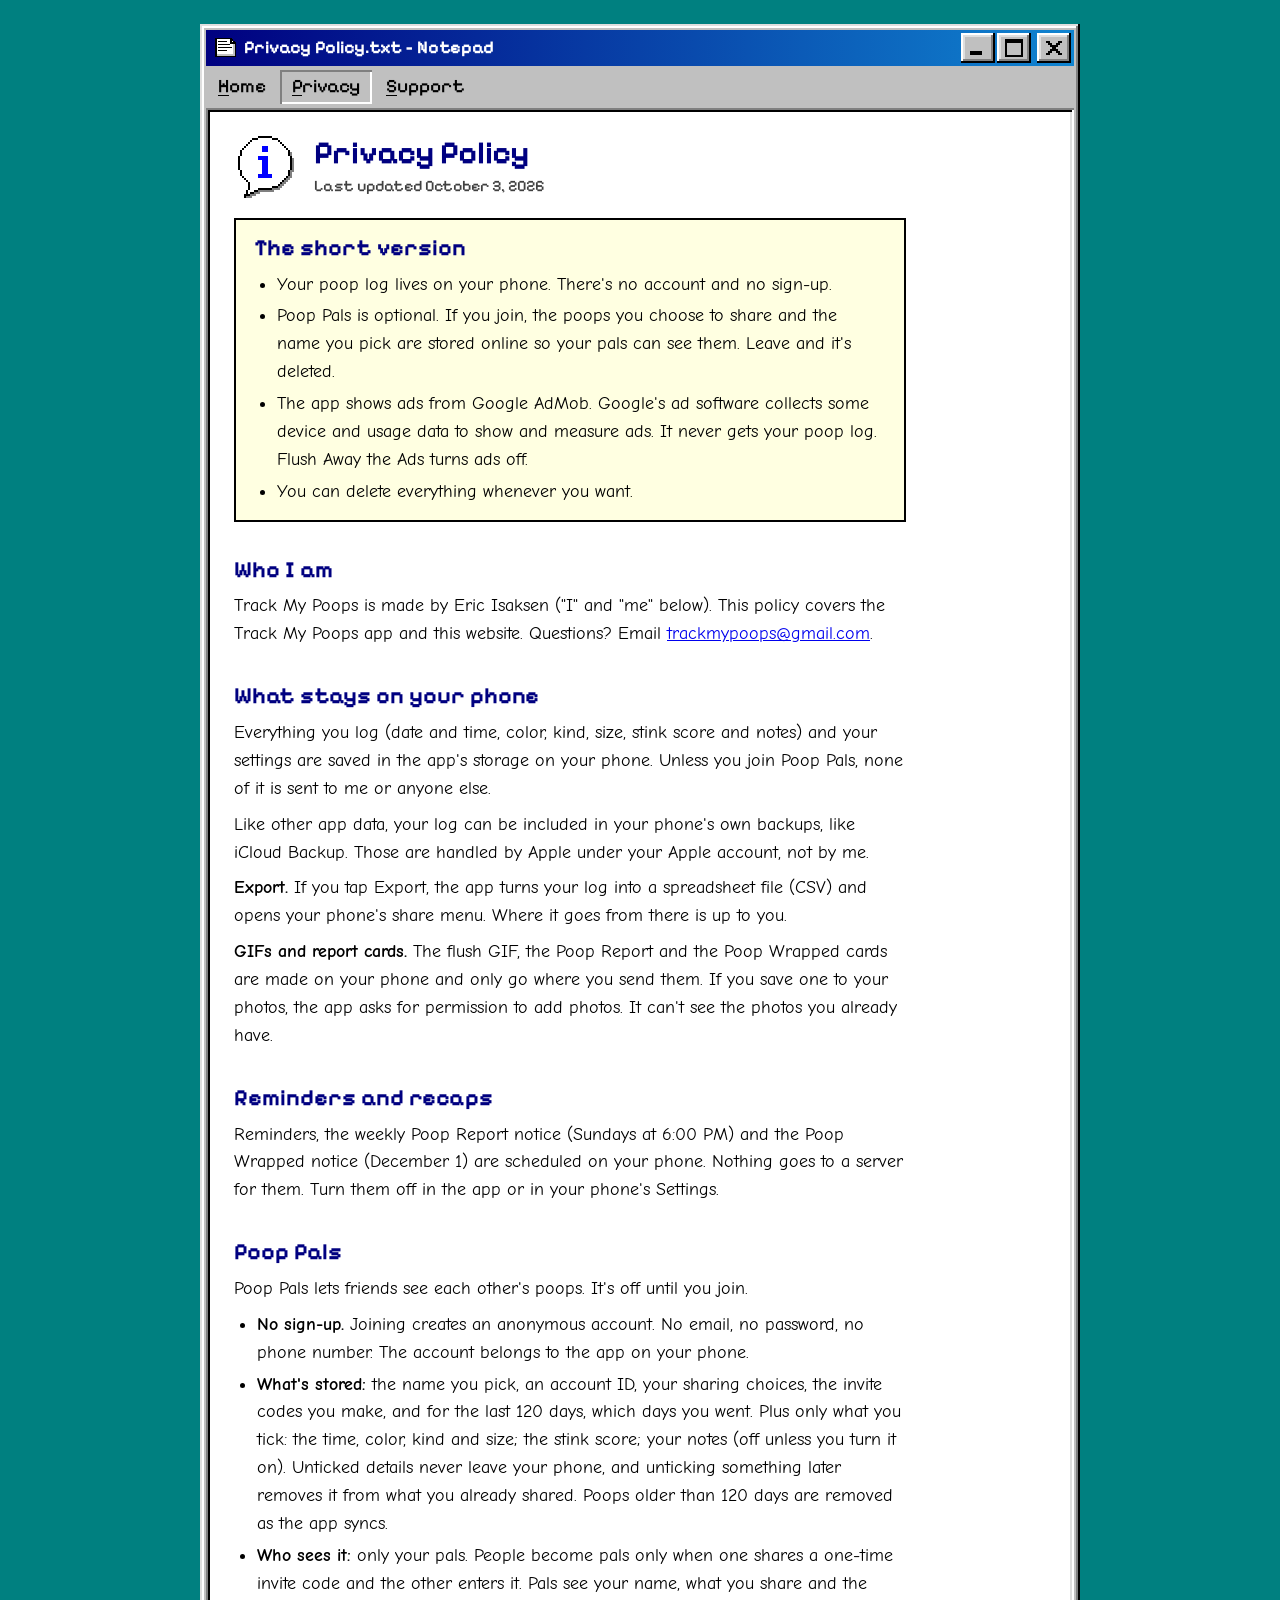
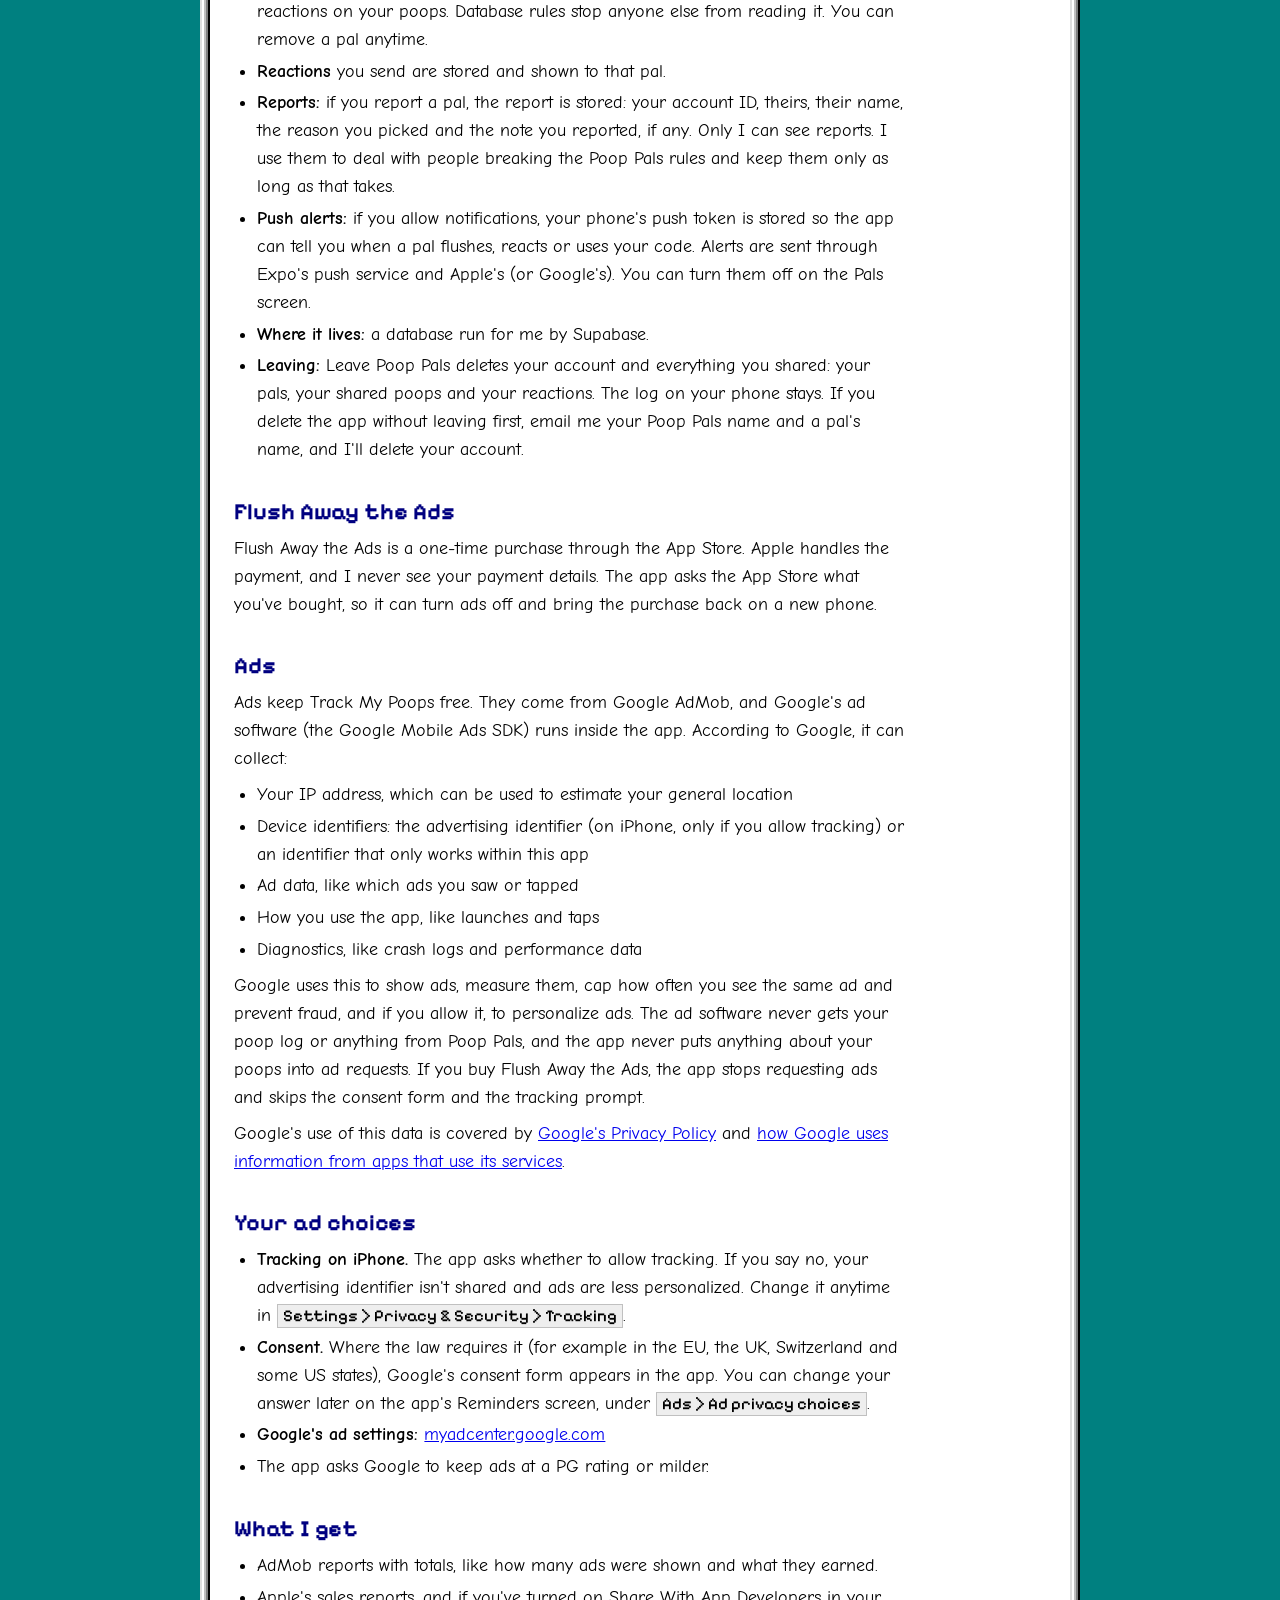
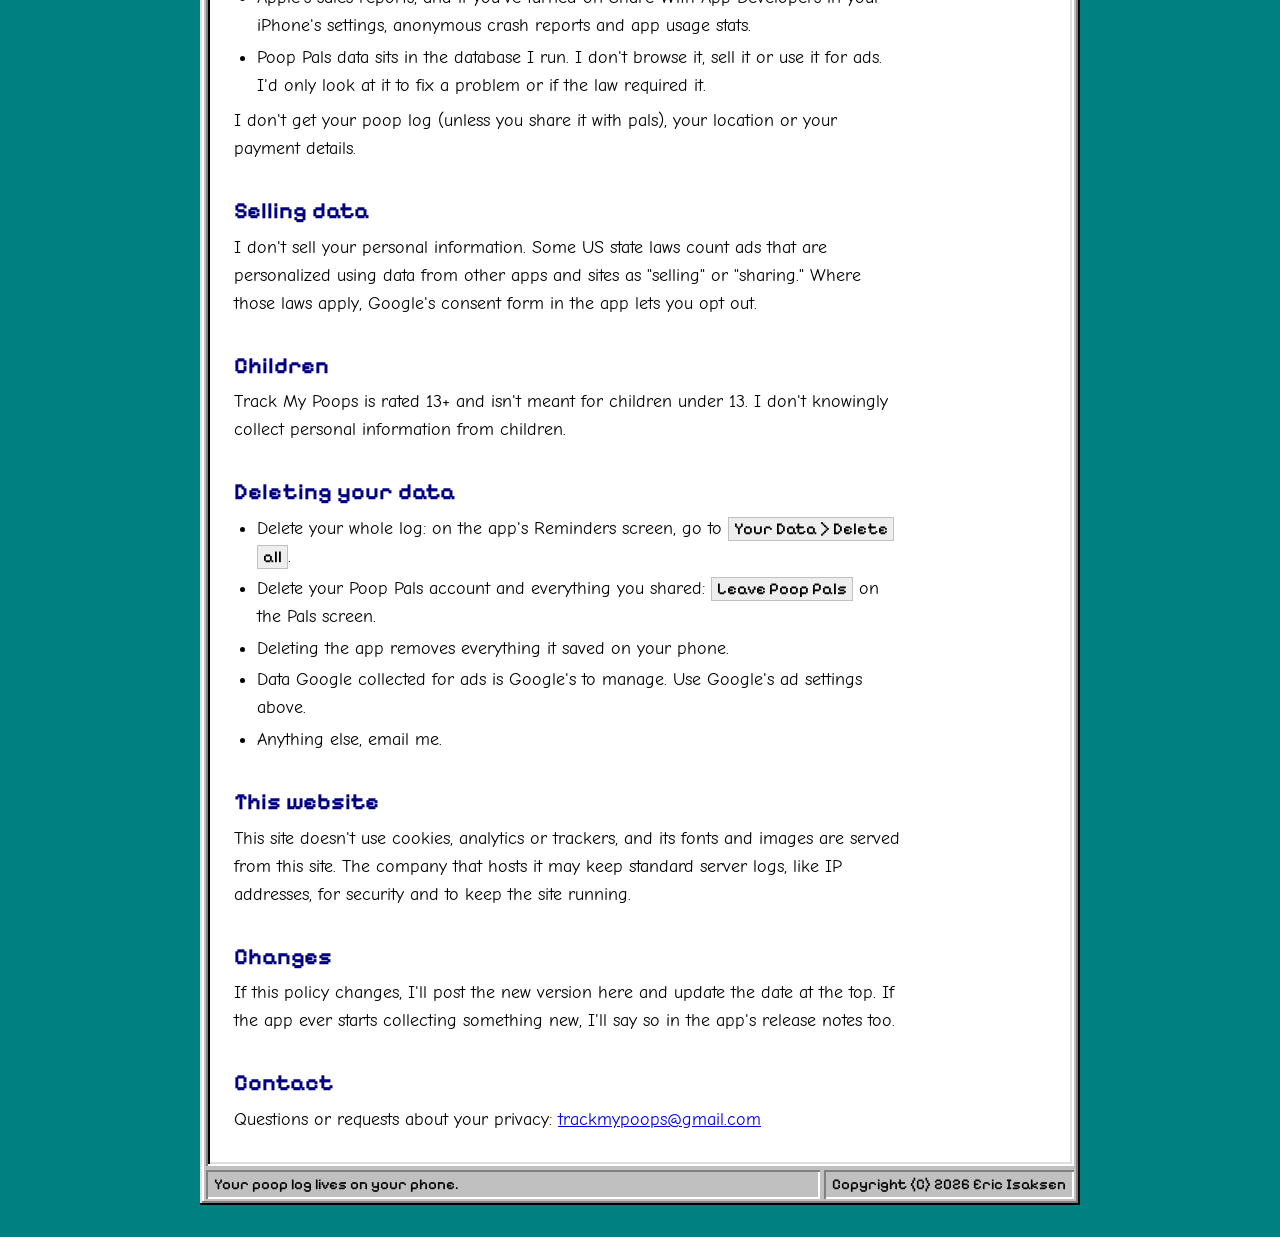
==== privacy/index.html @ 6ca01526 "Track My Poops website: home, privacy policy and support pages Co-Authored-By: Claude Opus 5.5 <nore" ====
<!doctype html>
<html lang="en">
  <head>
    <meta charset="utf-8" />
    <meta name="viewport" content="width=device-width, initial-scale=1" />
    <title>Privacy Policy | Track My Poops</title>
    <meta name="description" content="What Track My Poops collects and what it doesn't: your log on your phone, Poop Pals, the Flush Away the Ads purchase and the Google AdMob ads." />
    <meta name="theme-color" content="#008080" />
    <link rel="icon" href="../favicon.ico" sizes="any" />
    <link rel="icon" type="image/png" href="../assets/img/favicon.png" />
    <link rel="apple-touch-icon" href="../assets/img/apple-touch-icon.png" />
    <link rel="preload" href="../assets/fonts/PixelifySans-Bold.woff2" as="font" type="font/woff2" crossorigin />
    <link rel="stylesheet" href="../assets/site.css" />
  </head>
  <body>
    <a class="skip" href="#main">Skip to content</a>
    <div class="desktop">
      <div class="window">
        <div class="title-bar">
          <img class="app-icon px" src="../assets/img/icon-notes.png" alt="" />
          <p class="title">Privacy Policy.txt - Notepad</p>
          <div class="controls" aria-hidden="true">
            <span class="tb-btn min"><img class="px" src="../assets/img/glyph-min.png" alt="" /></span>
            <span class="tb-btn max"><img class="px max" src="../assets/img/glyph-max.png" alt="" /></span>
            <span class="tb-btn close"><img class="px" src="../assets/img/glyph-close.png" alt="" /></span>
          </div>
        </div>
        <nav class="menu-bar" aria-label="Site">
          <a href="../"><u>H</u>ome</a>
          <a href="./" aria-current="page"><u>P</u>rivacy</a>
          <a href="../support/"><u>S</u>upport</a>
        </nav>

        <main id="main" class="canvas">
          <div class="canvas-inner doc">
            <div class="doc-head">
              <img class="px" src="../assets/img/dialog-info.png" alt="" />
              <div>
                <h1>Privacy Policy</h1>
                <p class="updated">Last updated October 3, 2026</p>
              </div>
            </div>

            <div class="tip">
              <h2>The short version</h2>
              <ul>
                <li>Your poop log lives on your phone. There's no account and no sign-up.</li>
                <li>Poop Pals is optional. If you join, the poops you choose to share and the name you pick are stored online so your pals can see them. Leave and it's deleted.</li>
                <li>The app shows ads from Google AdMob. Google's ad software collects some device and usage data to show and measure ads. It never gets your poop log. Flush Away the Ads turns ads off.</li>
                <li>You can delete everything whenever you want.</li>
              </ul>
            </div>

            <h2 id="who">Who I am</h2>
            <p>
              Track My Poops is made by Eric Isaksen ("I" and "me" below). This policy covers the Track My Poops app and this website. Questions? Email
              <a href="mailto:trackmypoops@gmail.com">trackmypoops@gmail.com</a>.
            </p>

            <h2 id="on-your-phone">What stays on your phone</h2>
            <p>
              Everything you log (date and time, color, kind, size, stink score and notes) and your settings are saved in the app's storage on your phone. Unless you join
              Poop Pals, none of it is sent to me or anyone else.
            </p>
            <p>
              Like other app data, your log can be included in your phone's own backups, like iCloud Backup. Those are handled by Apple under your Apple account, not by me.
            </p>
            <p>
              <strong>Export.</strong> If you tap Export, the app turns your log into a spreadsheet file (CSV) and opens your phone's share menu. Where it goes from there is
              up to you.
            </p>
            <p>
              <strong>GIFs and report cards.</strong> The flush GIF, the Poop Report and the Poop Wrapped cards are made on your phone and only go where you send them. If you
              save one to your photos, the app asks for permission to add photos. It can't see the photos you already have.
            </p>

            <h2 id="notifications">Reminders and recaps</h2>
            <p>
              Reminders, the weekly Poop Report notice (Sundays at 6:00 PM) and the Poop Wrapped notice (December 1) are scheduled on your phone. Nothing goes to a server
              for them. Turn them off in the app or in your phone's Settings.
            </p>

            <h2 id="pals">Poop Pals</h2>
            <p>Poop Pals lets friends see each other's poops. It's off until you join.</p>
            <ul>
              <li>
                <strong>No sign-up.</strong> Joining creates an anonymous account. No email, no password, no phone number. The account belongs to the app on your phone.
              </li>
              <li>
                <strong>What's stored:</strong> the name you pick, an account ID, your sharing choices, the invite codes you make, and for the last 120 days, which days you
                went. Plus only what you tick: the time, color, kind and size; the stink score; your notes (off unless you turn it on). Unticked details never leave your
                phone, and unticking something later removes it from what you already shared. Poops older than 120 days are removed as the app syncs.
              </li>
              <li>
                <strong>Who sees it:</strong> only your pals. People become pals only when one shares a one-time invite code and the other enters it. Pals see your name, what
                you share and the reactions on your poops. Database rules stop anyone else from reading it. You can remove a pal anytime.
              </li>
              <li><strong>Reactions</strong> you send are stored and shown to that pal.</li>
              <li>
                <strong>Reports:</strong> if you report a pal, the report is stored: your account ID, theirs, their name, the reason you picked and the note you reported, if
                any. Only I can see reports. I use them to deal with people breaking the Poop Pals rules and keep them only as long as that takes.
              </li>
              <li>
                <strong>Push alerts:</strong> if you allow notifications, your phone's push token is stored so the app can tell you when a pal flushes, reacts or uses your code.
                Alerts are sent through Expo's push service and Apple's (or Google's). You can turn them off on the Pals screen.
              </li>
              <li><strong>Where it lives:</strong> a database run for me by Supabase.</li>
              <li>
                <strong>Leaving:</strong> Leave Poop Pals deletes your account and everything you shared: your pals, your shared poops and your reactions. The log on your phone
                stays. If you delete the app without leaving first, email me your Poop Pals name and a pal's name, and I'll delete your account.
              </li>
            </ul>

            <h2 id="purchase">Flush Away the Ads</h2>
            <p>
              Flush Away the Ads is a one-time purchase through the App Store. Apple handles the payment, and I never see your payment details. The app asks the App Store
              what you've bought, so it can turn ads off and bring the purchase back on a new phone.
            </p>

            <h2 id="ads">Ads</h2>
            <p>
              Ads keep Track My Poops free. They come from Google AdMob, and Google's ad software (the Google Mobile Ads SDK) runs inside the app. According to Google, it can
              collect:
            </p>
            <ul>
              <li>Your IP address, which can be used to estimate your general location</li>
              <li>Device identifiers: the advertising identifier (on iPhone, only if you allow tracking) or an identifier that only works within this app</li>
              <li>Ad data, like which ads you saw or tapped</li>
              <li>How you use the app, like launches and taps</li>
              <li>Diagnostics, like crash logs and performance data</li>
            </ul>
            <p>
              Google uses this to show ads, measure them, cap how often you see the same ad and prevent fraud, and if you allow it, to personalize ads. The ad software never
              gets your poop log or anything from Poop Pals, and the app never puts anything about your poops into ad requests. If you buy Flush Away the Ads, the app stops
              requesting ads and skips the consent form and the tracking prompt.
            </p>
            <p>
              Google's use of this data is covered by
              <a href="https://policies.google.com/privacy" rel="noopener">Google's Privacy Policy</a> and
              <a href="https://policies.google.com/technologies/partner-sites" rel="noopener">how Google uses information from apps that use its services</a>.
            </p>

            <h2 id="choices">Your ad choices</h2>
            <ul>
              <li>
                <strong>Tracking on iPhone.</strong> The app asks whether to allow tracking. If you say no, your advertising identifier isn't shared and ads are less
                personalized. Change it anytime in <span class="path">Settings &gt; Privacy &amp; Security &gt; Tracking</span>.
              </li>
              <li>
                <strong>Consent.</strong> Where the law requires it (for example in the EU, the UK, Switzerland and some US states), Google's consent form appears in the app.
                You can change your answer later on the app's Reminders screen, under <span class="path">Ads &gt; Ad privacy choices</span>.
              </li>
              <li><strong>Google's ad settings:</strong> <a href="https://myadcenter.google.com" rel="noopener">myadcenter.google.com</a></li>
              <li>The app asks Google to keep ads at a PG rating or milder.</li>
            </ul>

            <h2 id="what-i-get">What I get</h2>
            <ul>
              <li>AdMob reports with totals, like how many ads were shown and what they earned.</li>
              <li>
                Apple's sales reports, and if you've turned on Share With App Developers in your iPhone's settings, anonymous crash reports and app usage stats.
              </li>
              <li>
                Poop Pals data sits in the database I run. I don't browse it, sell it or use it for ads. I'd only look at it to fix a problem or if the law required it.
              </li>
            </ul>
            <p>I don't get your poop log (unless you share it with pals), your location or your payment details.</p>

            <h2 id="selling">Selling data</h2>
            <p>
              I don't sell your personal information. Some US state laws count ads that are personalized using data from other apps and sites as "selling" or "sharing." Where
              those laws apply, Google's consent form in the app lets you opt out.
            </p>

            <h2 id="children">Children</h2>
            <p>Track My Poops is rated 13+ and isn't meant for children under 13. I don't knowingly collect personal information from children.</p>

            <h2 id="delete">Deleting your data</h2>
            <ul>
              <li>Delete your whole log: on the app's Reminders screen, go to <span class="path">Your Data &gt; Delete all</span>.</li>
              <li>Delete your Poop Pals account and everything you shared: <span class="path">Leave Poop Pals</span> on the Pals screen.</li>
              <li>Deleting the app removes everything it saved on your phone.</li>
              <li>Data Google collected for ads is Google's to manage. Use Google's ad settings above.</li>
              <li>Anything else, email me.</li>
            </ul>

            <h2 id="website">This website</h2>
            <p>
              This site doesn't use cookies, analytics or trackers, and its fonts and images are served from this site. The company that hosts it may keep standard server logs,
              like IP addresses, for security and to keep the site running.
            </p>

            <h2 id="changes">Changes</h2>
            <p>
              If this policy changes, I'll post the new version here and update the date at the top. If the app ever starts collecting something new, I'll say so in the app's
              release notes too.
            </p>

            <h2 id="contact">Contact</h2>
            <p>Questions or requests about your privacy: <a href="mailto:trackmypoops@gmail.com">trackmypoops@gmail.com</a></p>
          </div>
        </main>

        <footer class="status-bar">
          <p>Your poop log lives on your phone.</p>
          <p>Copyright (C) 2026 Eric Isaksen</p>
        </footer>
      </div>
    </div>
    <script src="../assets/site.js" defer></script>
  </body>
</html>
---- assets/site.css ----
/* Track My Poops website. Windows 98 + MS Paint, same as the app. */

@font-face {
  font-family: "Pixelify Sans";
  src: url("fonts/PixelifySans-Medium.woff2") format("woff2");
  font-weight: 400 600;
  font-display: swap;
}
@font-face {
  font-family: "Pixelify Sans";
  src: url("fonts/PixelifySans-Bold.woff2") format("woff2");
  font-weight: 700;
  font-display: swap;
}
@font-face {
  font-family: "Comic Neue";
  src: url("fonts/ComicNeue-Regular.woff2") format("woff2");
  font-weight: 400;
  font-display: swap;
}
@font-face {
  font-family: "Comic Neue";
  src: url("fonts/ComicNeue-Bold.woff2") format("woff2");
  font-weight: 700;
  font-display: swap;
}

:root {
  --face: #c0c0c0;
  --light: #dfdfdf;
  --hi: #ffffff;
  --shadow: #808080;
  --dark: #000000;
  --navy: #000080;
  --title-end: #1084d0;
  --desktop: #008080;
  --link: #0000ee;
  --tip: #ffffe1;
  --pixel: "Pixelify Sans", "Trebuchet MS", system-ui, sans-serif;
  --comic: "Comic Neue", "Comic Sans MS", "Chalkboard SE", cursive, sans-serif;

  /* Win98 bevels, 2px per pixel like the app */
  --raised: inset -2px -2px 0 var(--dark), inset 2px 2px 0 var(--light), inset -4px -4px 0 var(--shadow), inset 4px 4px 0 var(--hi);
  --button: inset -2px -2px 0 var(--dark), inset 2px 2px 0 var(--hi), inset -4px -4px 0 var(--shadow), inset 4px 4px 0 var(--light);
  --pressed: inset 2px 2px 0 var(--dark), inset -2px -2px 0 var(--hi), inset 4px 4px 0 var(--shadow), inset -4px -4px 0 var(--light);
  --sunken: inset 2px 2px 0 var(--shadow), inset -2px -2px 0 var(--hi), inset 4px 4px 0 var(--dark), inset -4px -4px 0 var(--light);
  --field: inset 2px 2px 0 var(--shadow), inset -2px -2px 0 var(--hi);
}

*,
*::before,
*::after {
  box-sizing: border-box;
}

html {
  -webkit-text-size-adjust: 100%;
  text-size-adjust: 100%;
  background: var(--desktop);
}

body {
  margin: 0;
  background: var(--desktop);
  color: #000;
  font: 18px/1.55 var(--comic);
}

img {
  max-width: 100%;
}

.px {
  image-rendering: pixelated;
}

a {
  color: var(--link);
}
a:visited {
  color: #551a8b;
}
a:focus-visible,
button:focus-visible,
summary:focus-visible {
  outline: 2px dotted #000;
  outline-offset: 2px;
}

.skip {
  position: absolute;
  left: -9999px;
}
.skip:focus {
  left: 16px;
  top: 8px;
  z-index: 10;
  background: var(--tip);
  padding: 6px 10px;
  border: 2px solid #000;
}

/* ---------- desktop + window ---------- */

.desktop {
  min-height: 100vh;
  min-height: 100dvh;
  padding: 24px 16px 32px;
  display: flex;
  flex-direction: column;
  align-items: center;
  gap: 20px;
}

.window {
  width: 100%;
  max-width: 880px;
  background: var(--face);
  padding: 6px;
  box-shadow: var(--raised);
}

.title-bar {
  display: flex;
  align-items: center;
  gap: 8px;
  min-height: 36px;
  padding: 3px 3px 3px 6px;
  background: linear-gradient(90deg, var(--navy), var(--title-end));
  color: #fff;
  font: 700 18px/1.2 var(--pixel);
}
.title-bar .app-icon {
  width: 24px;
  height: 24px;
  flex: none;
}
.title-bar .title {
  flex: 1;
  min-width: 0;
  white-space: nowrap;
  overflow: hidden;
  text-overflow: ellipsis;
  margin: 0;
  font: inherit;
}
.title-bar .controls {
  display: flex;
  gap: 2px;
  flex: none;
}
.tb-btn {
  width: 34px;
  height: 30px;
  display: grid;
  place-items: center;
  background: var(--face);
  box-shadow: var(--button);
}
.tb-btn + .tb-btn.close {
  margin-left: 4px;
}
.tb-btn img {
  width: 16px;
  height: 14px;
}
.tb-btn img.max {
  width: 18px;
  height: 18px;
}
a.tb-btn:active {
  box-shadow: var(--pressed);
}

/* menu bar doubles as the site nav */
.menu-bar {
  display: flex;
  flex-wrap: wrap;
  gap: 2px;
  padding: 4px 0;
  font: 500 19px/1.2 var(--pixel);
}
.menu-bar a {
  color: #000;
  text-decoration: none;
  padding: 5px 12px 6px;
}
.menu-bar a u {
  text-underline-offset: 3px;
}
.menu-bar a:hover,
.menu-bar a:focus-visible {
  background: var(--navy);
  color: #fff;
  outline: none;
}
.menu-bar a[aria-current="page"] {
  box-shadow: var(--field);
}
.menu-bar a[aria-current="page"]:hover {
  box-shadow: none;
}

.canvas {
  background: #fff;
  padding: 4px;
  box-shadow: var(--sunken);
}
.canvas-inner {
  padding: 22px 24px 28px;
}

.status-bar {
  display: flex;
  gap: 4px;
  margin-top: 4px;
  font: 500 15px/1.3 var(--pixel);
}
.status-bar > * {
  padding: 5px 8px;
  box-shadow: var(--field);
  margin: 0;
}
.status-bar > :first-child {
  flex: 1;
  min-width: 0;
}
.status-bar a {
  color: #000;
}

/* the MS Paint colour box */
.palette {
  display: flex;
  gap: 8px;
  align-items: center;
  margin-top: 6px;
}
.palette .current {
  position: relative;
  width: 46px;
  height: 46px;
  flex: none;
  background: var(--face);
  box-shadow: var(--sunken);
}
.palette .current span {
  position: absolute;
  width: 20px;
  height: 20px;
  border: 2px solid var(--face);
  box-shadow: 0 0 0 2px var(--shadow);
}
.palette .current .fg {
  left: 7px;
  top: 7px;
  background: #804000;
  z-index: 1;
}
.palette .current .bg {
  right: 7px;
  bottom: 7px;
  background: #fff;
}
.palette .swatches {
  display: grid;
  grid-template-columns: repeat(14, 1fr);
  gap: 3px;
  flex: 1;
  max-width: 560px;
}
.palette .swatches span {
  aspect-ratio: 1;
  min-width: 0;
  box-shadow: var(--field);
  border: 2px solid transparent;
  background-clip: padding-box;
}

/* ---------- buttons, boxes ---------- */

.btn {
  display: inline-flex;
  align-items: center;
  gap: 10px;
  padding: 11px 18px 12px;
  background: var(--face);
  color: #000 !important;
  font: 700 18px/1.2 var(--pixel);
  text-decoration: none;
  border: 0;
  box-shadow: var(--button);
  cursor: pointer;
}
.btn:active {
  box-shadow: var(--pressed);
}
.btn img {
  width: 32px;
  height: 32px;
}
.btn[aria-disabled="true"] {
  cursor: default;
}

.tip {
  background: var(--tip);
  border: 2px solid #000;
  padding: 14px 18px;
}

.groupbox {
  position: relative;
  border: 2px solid var(--shadow);
  box-shadow: 2px 2px 0 var(--hi), inset 2px 2px 0 var(--hi);
  padding: 22px 18px 16px;
  margin: 28px 0 0;
}
.groupbox > .legend {
  position: absolute;
  top: -14px;
  left: 12px;
  background: #fff;
  padding: 0 6px;
  font: 700 18px/1.4 var(--pixel);
  margin: 0;
}

/* ---------- home page ---------- */

.hero {
  display: grid;
  grid-template-columns: 1fr auto;
  align-items: center;
  gap: 12px 20px;
}
.hero .logo {
  width: 294px;
  height: auto;
  display: block;
}
.hero h1 {
  margin: 0;
}
.hero .tagline {
  font: 700 22px/1.3 var(--pixel);
  color: var(--navy);
  margin: 14px 0 0;
}
.hero .art {
  position: relative;
  width: 214px;
  height: 230px;
}
.hero .art .sun {
  position: absolute;
  right: -10px;
  top: -14px;
  width: 114px;
}
.mascot {
  position: absolute;
  left: 0;
  bottom: 0;
  width: 214px;
  height: 194px;
}
.mascot img {
  position: absolute;
  inset: 0;
  width: 100%;
  height: 100%;
}
.mascot .wave {
  animation: wave 1.1s steps(1, end) infinite;
}
@keyframes wave {
  0% {
    opacity: 0;
  }
  50% {
    opacity: 1;
  }
  100% {
    opacity: 1;
  }
}

.pitch {
  font-size: 21px;
  margin: 22px 0 0;
  max-width: 36em;
}
.cta {
  display: flex;
  flex-wrap: wrap;
  align-items: center;
  gap: 12px 18px;
  margin: 24px 0 6px;
}
.cta .note {
  font: 500 16px/1.3 var(--pixel);
  color: #404040;
}

.cards {
  list-style: none;
  padding: 0;
  margin: 34px 0 0;
  display: grid;
  gap: 18px;
}
.card {
  display: grid;
  grid-template-columns: 48px 1fr;
  gap: 4px 16px;
  align-items: start;
  padding: 14px 18px 16px;
  border: 4px solid #000;
  box-shadow: 4px 4px 0 #000;
}
.card img {
  width: 48px;
  height: 48px;
  grid-row: span 2;
  margin-top: 2px;
}
.card h3 {
  margin: 0;
  font: 700 23px/1.25 var(--comic);
}
.card p {
  margin: 0;
}
.card.yellow {
  background: #ffff00;
}
.card.cyan {
  background: #00ffff;
}
.card.green {
  background: #00ff00;
}
.card.pink {
  background: #ff80c0;
}
.card.orange {
  background: #ff8040;
}
.card.purple {
  background: #8080ff;
}
.card.paper {
  background: #ffff80;
}

.shots-title {
  font: 700 24px/1.3 var(--pixel);
  margin: 40px 0 14px;
}
.shots {
  display: flex;
  gap: 16px;
  overflow-x: auto;
  scroll-snap-type: x mandatory;
  padding: 4px 4px 14px;
  margin: 0 -4px;
  list-style: none;
}
.shots li {
  flex: 0 0 auto;
  scroll-snap-align: start;
  margin: 0;
}
.shots figure {
  margin: 0;
}
.shots img {
  display: block;
  width: 214px;
  height: auto;
  border: 2px solid #000;
  box-shadow: 4px 4px 0 rgba(0, 0, 0, 0.35);
}
.shots figcaption {
  font: 500 16px/1.3 var(--pixel);
  margin-top: 8px;
  max-width: 214px;
}

.note-small {
  font-size: 15px;
  color: #404040;
  margin: 26px 0 0;
}

.grass {
  height: 36px;
  margin: 26px -24px -28px;
  background: url("img/grass.png") repeat-x left bottom / 80px 36px;
  image-rendering: pixelated;
}

/* ---------- text pages ---------- */

.doc {
  max-width: 40em;
}
.doc-head {
  display: flex;
  align-items: center;
  gap: 16px;
  margin-bottom: 8px;
}
.doc-head img {
  width: 64px;
  height: 64px;
  flex: none;
}
.doc h1 {
  font: 700 32px/1.15 var(--pixel);
  color: var(--navy);
  margin: 0;
}
.doc .updated {
  font: 500 16px/1.3 var(--pixel);
  color: #404040;
  margin: 4px 0 0;
}
.doc h2 {
  font: 700 23px/1.25 var(--pixel);
  color: var(--navy);
  margin: 34px 0 8px;
  scroll-margin-top: 16px;
}
.doc h3 {
  font: 700 20px/1.3 var(--comic);
  margin: 22px 0 4px;
}
.doc p,
.doc ul,
.doc ol {
  margin: 8px 0 0;
}
.doc ul,
.doc ol {
  padding-left: 1.3em;
}
.doc li + li {
  margin-top: 4px;
}
.doc .tip {
  margin-top: 20px;
}
.doc .tip h2 {
  margin-top: 0;
}
.path {
  font: 500 0.92em/1 var(--pixel);
  -webkit-box-decoration-break: clone;
  box-decoration-break: clone;
  background: #eeeeee;
  padding: 1px 5px;
  border: 1px solid #c0c0c0;
}

.topics {
  columns: 2 16em;
  column-gap: 28px;
  padding-left: 0 !important;
  list-style: none;
}
.topics li {
  break-inside: avoid;
  padding-left: 26px;
  background: url("img/icon-notes.png") no-repeat 0 5px / 18px 18px;
}

.faq h2 {
  display: flex;
  gap: 10px;
  align-items: flex-start;
}
.faq h2 img {
  width: 28px;
  height: 28px;
  flex: none;
  margin-top: 1px;
}

.contact {
  display: flex;
  flex-wrap: wrap;
  gap: 14px 20px;
  align-items: center;
}

/* ---------- small screens ---------- */

@media (max-width: 640px) {
  body {
    font-size: 17px;
  }
  .desktop {
    padding: 12px 8px 20px;
  }
  .canvas-inner {
    padding: 16px 14px 22px;
  }
  .grass {
    margin: 22px -14px -22px;
  }
  .title-bar {
    font-size: 16px;
  }
  .tb-btn {
    width: 30px;
    height: 27px;
  }
  .tb-btn.min,
  .tb-btn.max {
    display: none;
  }
  .menu-bar {
    font-size: 18px;
  }
  .menu-bar a {
    padding: 5px 9px 6px;
  }
  .hero {
    grid-template-columns: 1fr;
  }
  .hero .art {
    order: -1;
    justify-self: end;
    width: 160px;
    height: 160px;
    margin-bottom: -14px;
  }
  .hero .art .sun {
    width: 76px;
    right: -4px;
    top: -8px;
  }
  .mascot {
    width: 143px;
    height: 129px;
  }
  .hero .logo {
    width: 294px;
  }
  .pitch {
    font-size: 19px;
  }
  .doc h1 {
    font-size: 27px;
  }
  .doc-head img {
    width: 48px;
    height: 48px;
  }
  .palette .current {
    display: none;
  }
  .status-bar > :last-child:not(:first-child) {
    display: none;
  }
}

@media (min-width: 900px) {
  .hero .logo {
    width: 441px;
  }
  .cards {
    grid-template-columns: 1fr 1fr;
  }
  .cards .card.wide {
    grid-column: span 2;
  }
  .shots {
    display: grid;
    grid-template-columns: repeat(4, 1fr);
    overflow: visible;
  }
  .shots img {
    width: 100%;
  }
  .shots figcaption {
    max-width: none;
  }
}

@media (prefers-reduced-motion: reduce) {
  .mascot .wave {
    animation: none;
    opacity: 0;
  }
}

@media print {
  html,
  body {
    background: #fff;
  }
  .desktop {
    padding: 0;
  }
  .window {
    box-shadow: none;
    padding: 0;
  }
  .title-bar,
  .menu-bar,
  .status-bar,
  .palette {
    display: none;
  }
  .canvas {
    box-shadow: none;
  }
}
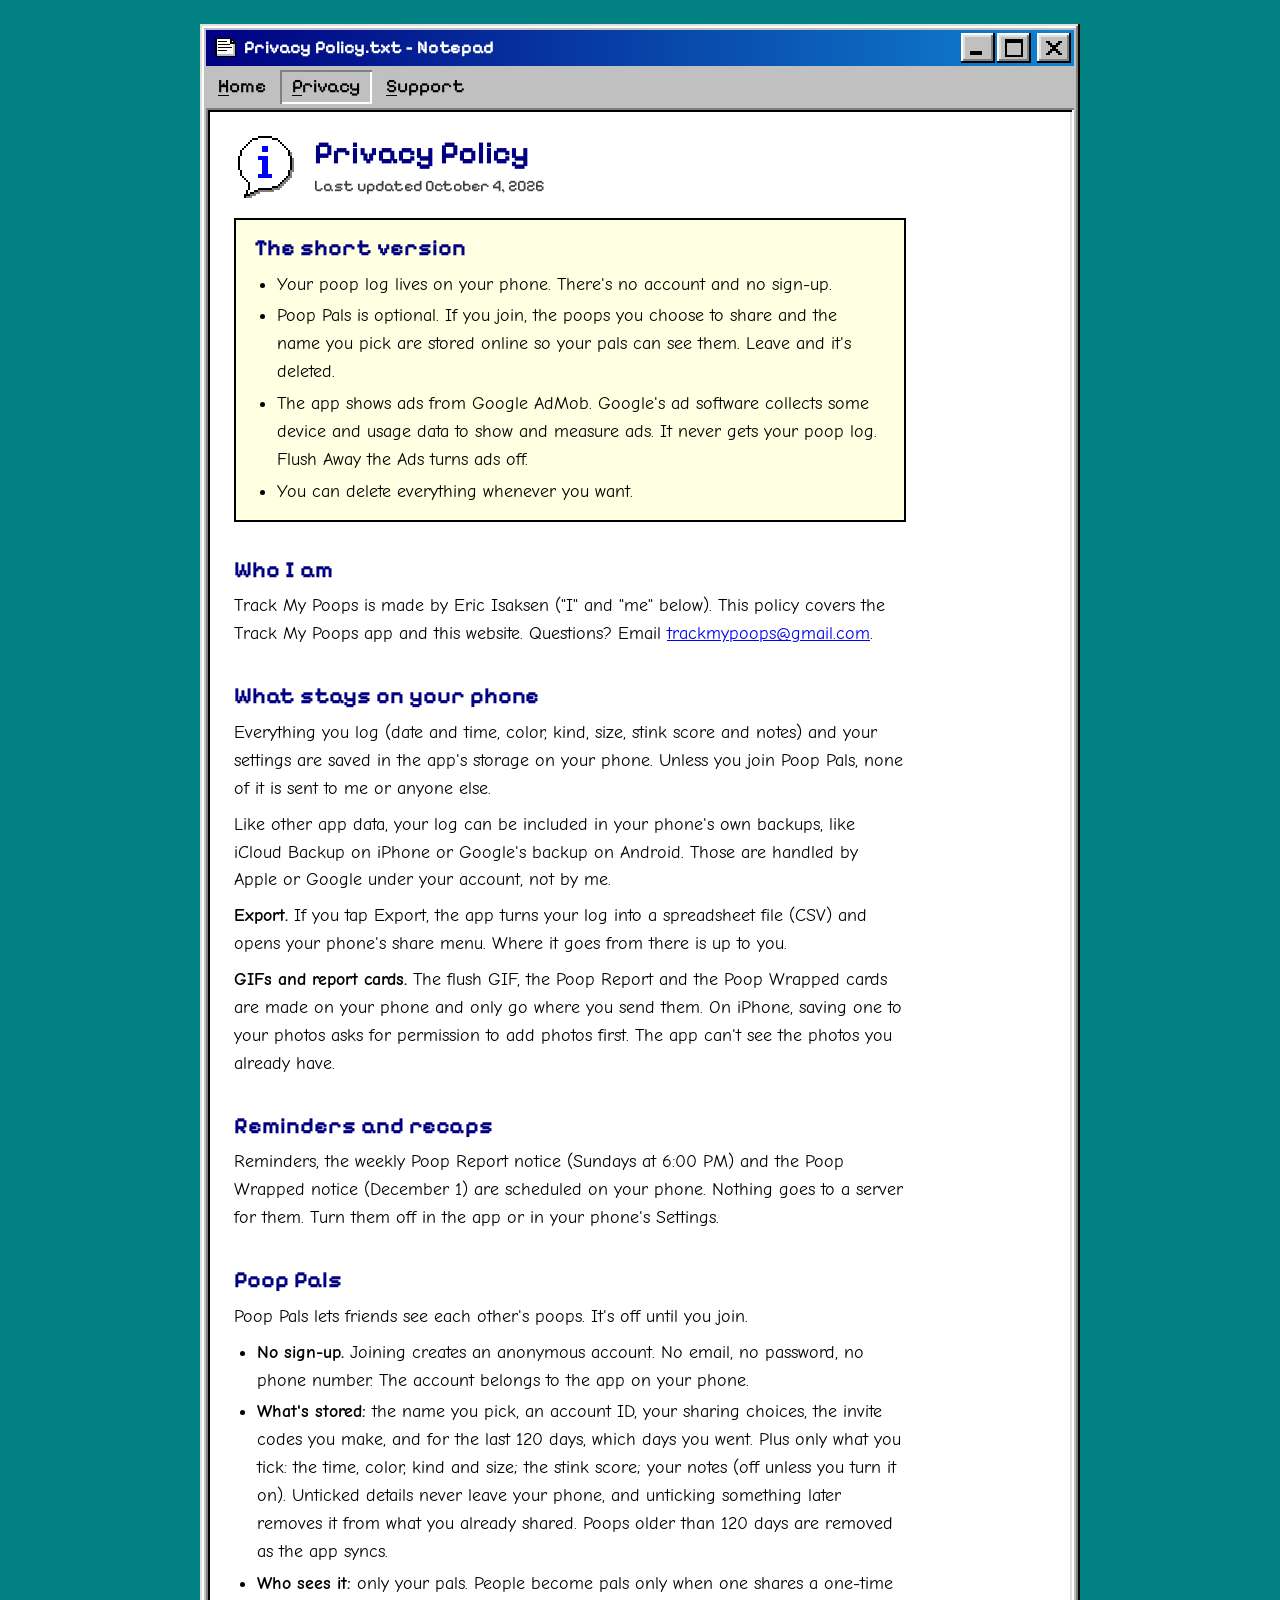
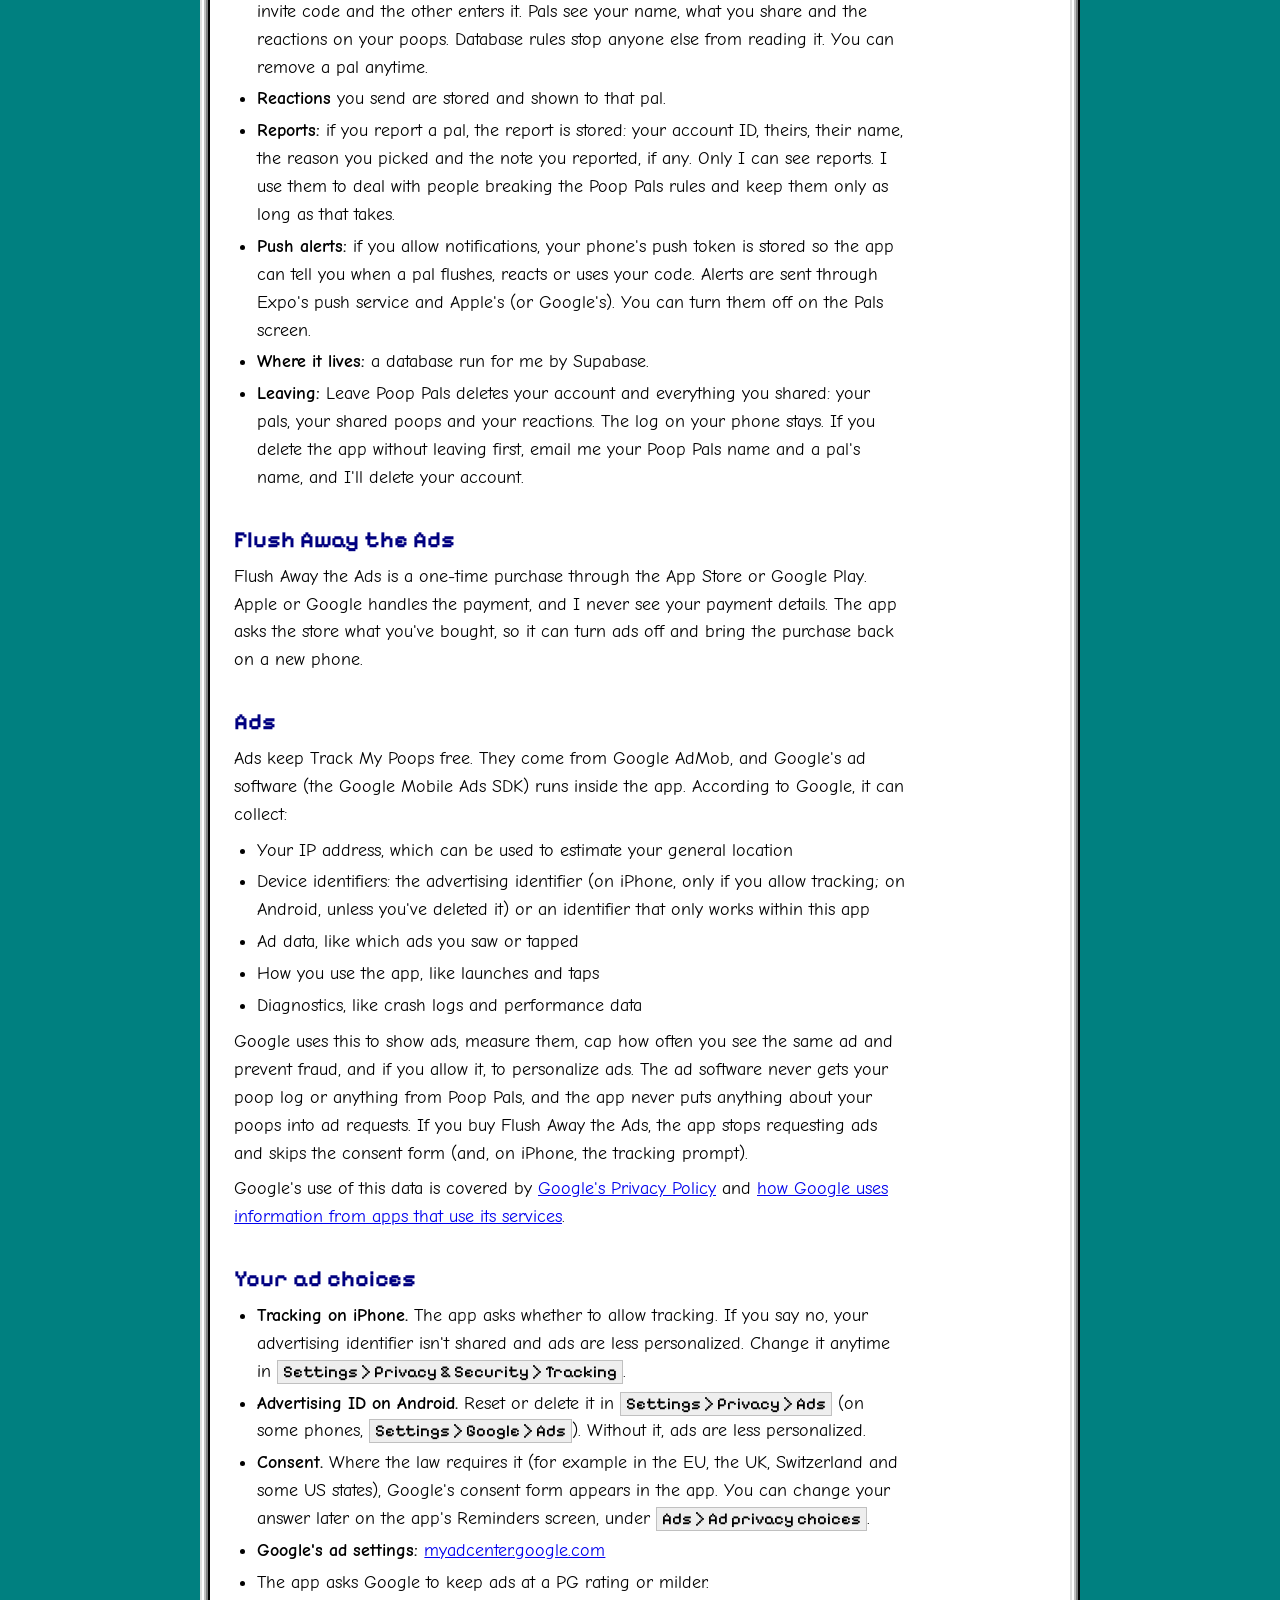
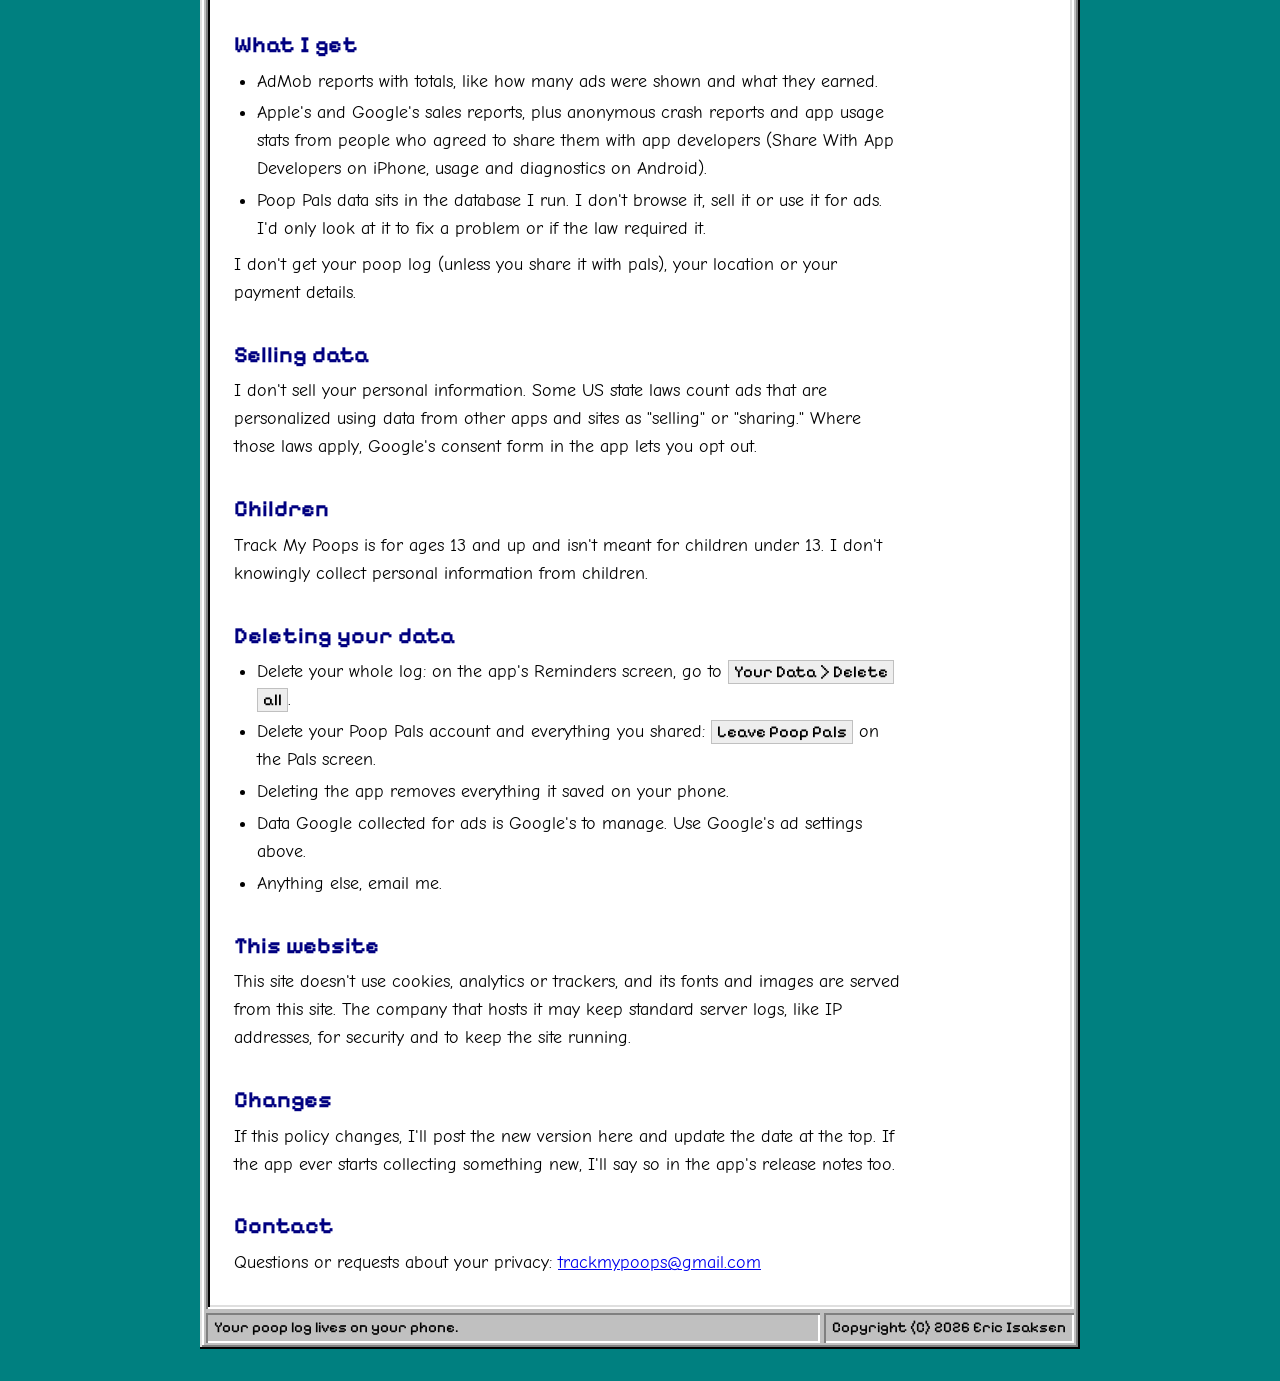
==== commit da67a009: "Privacy policy and support: cover Android too Google backups, Google Play purchases, the Android adv" ====
--- a/privacy/index.html
+++ b/privacy/index.html
@@ -37,7 +37,7 @@
               <img class="px" src="../assets/img/dialog-info.png" alt="" />
               <div>
                 <h1>Privacy Policy</h1>
-                <p class="updated">Last updated October 3, 2026</p>
+                <p class="updated">Last updated October 4, 2026</p>
               </div>
             </div>
 
@@ -63,15 +63,16 @@
               Poop Pals, none of it is sent to me or anyone else.
             </p>
             <p>
-              Like other app data, your log can be included in your phone's own backups, like iCloud Backup. Those are handled by Apple under your Apple account, not by me.
+              Like other app data, your log can be included in your phone's own backups, like iCloud Backup on iPhone or Google's backup on Android. Those are handled by Apple
+              or Google under your account, not by me.
             </p>
             <p>
               <strong>Export.</strong> If you tap Export, the app turns your log into a spreadsheet file (CSV) and opens your phone's share menu. Where it goes from there is
               up to you.
             </p>
             <p>
-              <strong>GIFs and report cards.</strong> The flush GIF, the Poop Report and the Poop Wrapped cards are made on your phone and only go where you send them. If you
-              save one to your photos, the app asks for permission to add photos. It can't see the photos you already have.
+              <strong>GIFs and report cards.</strong> The flush GIF, the Poop Report and the Poop Wrapped cards are made on your phone and only go where you send them. On
+              iPhone, saving one to your photos asks for permission to add photos first. The app can't see the photos you already have.
             </p>
 
             <h2 id="notifications">Reminders and recaps</h2>
@@ -113,8 +114,8 @@
 
             <h2 id="purchase">Flush Away the Ads</h2>
             <p>
-              Flush Away the Ads is a one-time purchase through the App Store. Apple handles the payment, and I never see your payment details. The app asks the App Store
-              what you've bought, so it can turn ads off and bring the purchase back on a new phone.
+              Flush Away the Ads is a one-time purchase through the App Store or Google Play. Apple or Google handles the payment, and I never see your payment details. The
+              app asks the store what you've bought, so it can turn ads off and bring the purchase back on a new phone.
             </p>
 
             <h2 id="ads">Ads</h2>
@@ -124,7 +125,10 @@
             </p>
             <ul>
               <li>Your IP address, which can be used to estimate your general location</li>
-              <li>Device identifiers: the advertising identifier (on iPhone, only if you allow tracking) or an identifier that only works within this app</li>
+              <li>
+                Device identifiers: the advertising identifier (on iPhone, only if you allow tracking; on Android, unless you've deleted it) or an identifier that only works
+                within this app
+              </li>
               <li>Ad data, like which ads you saw or tapped</li>
               <li>How you use the app, like launches and taps</li>
               <li>Diagnostics, like crash logs and performance data</li>
@@ -132,7 +136,7 @@
             <p>
               Google uses this to show ads, measure them, cap how often you see the same ad and prevent fraud, and if you allow it, to personalize ads. The ad software never
               gets your poop log or anything from Poop Pals, and the app never puts anything about your poops into ad requests. If you buy Flush Away the Ads, the app stops
-              requesting ads and skips the consent form and the tracking prompt.
+              requesting ads and skips the consent form (and, on iPhone, the tracking prompt).
             </p>
             <p>
               Google's use of this data is covered by
@@ -147,6 +151,10 @@
                 personalized. Change it anytime in <span class="path">Settings &gt; Privacy &amp; Security &gt; Tracking</span>.
               </li>
               <li>
+                <strong>Advertising ID on Android.</strong> Reset or delete it in <span class="path">Settings &gt; Privacy &gt; Ads</span> (on some phones,
+                <span class="path">Settings &gt; Google &gt; Ads</span>). Without it, ads are less personalized.
+              </li>
+              <li>
                 <strong>Consent.</strong> Where the law requires it (for example in the EU, the UK, Switzerland and some US states), Google's consent form appears in the app.
                 You can change your answer later on the app's Reminders screen, under <span class="path">Ads &gt; Ad privacy choices</span>.
               </li>
@@ -158,7 +166,8 @@
             <ul>
               <li>AdMob reports with totals, like how many ads were shown and what they earned.</li>
               <li>
-                Apple's sales reports, and if you've turned on Share With App Developers in your iPhone's settings, anonymous crash reports and app usage stats.
+                Apple's and Google's sales reports, plus anonymous crash reports and app usage stats from people who agreed to share them with app developers (Share With App
+                Developers on iPhone, usage and diagnostics on Android).
               </li>
               <li>
                 Poop Pals data sits in the database I run. I don't browse it, sell it or use it for ads. I'd only look at it to fix a problem or if the law required it.
@@ -173,7 +182,7 @@
             </p>
 
             <h2 id="children">Children</h2>
-            <p>Track My Poops is rated 13+ and isn't meant for children under 13. I don't knowingly collect personal information from children.</p>
+            <p>Track My Poops is for ages 13 and up and isn't meant for children under 13. I don't knowingly collect personal information from children.</p>
 
             <h2 id="delete">Deleting your data</h2>
             <ul>
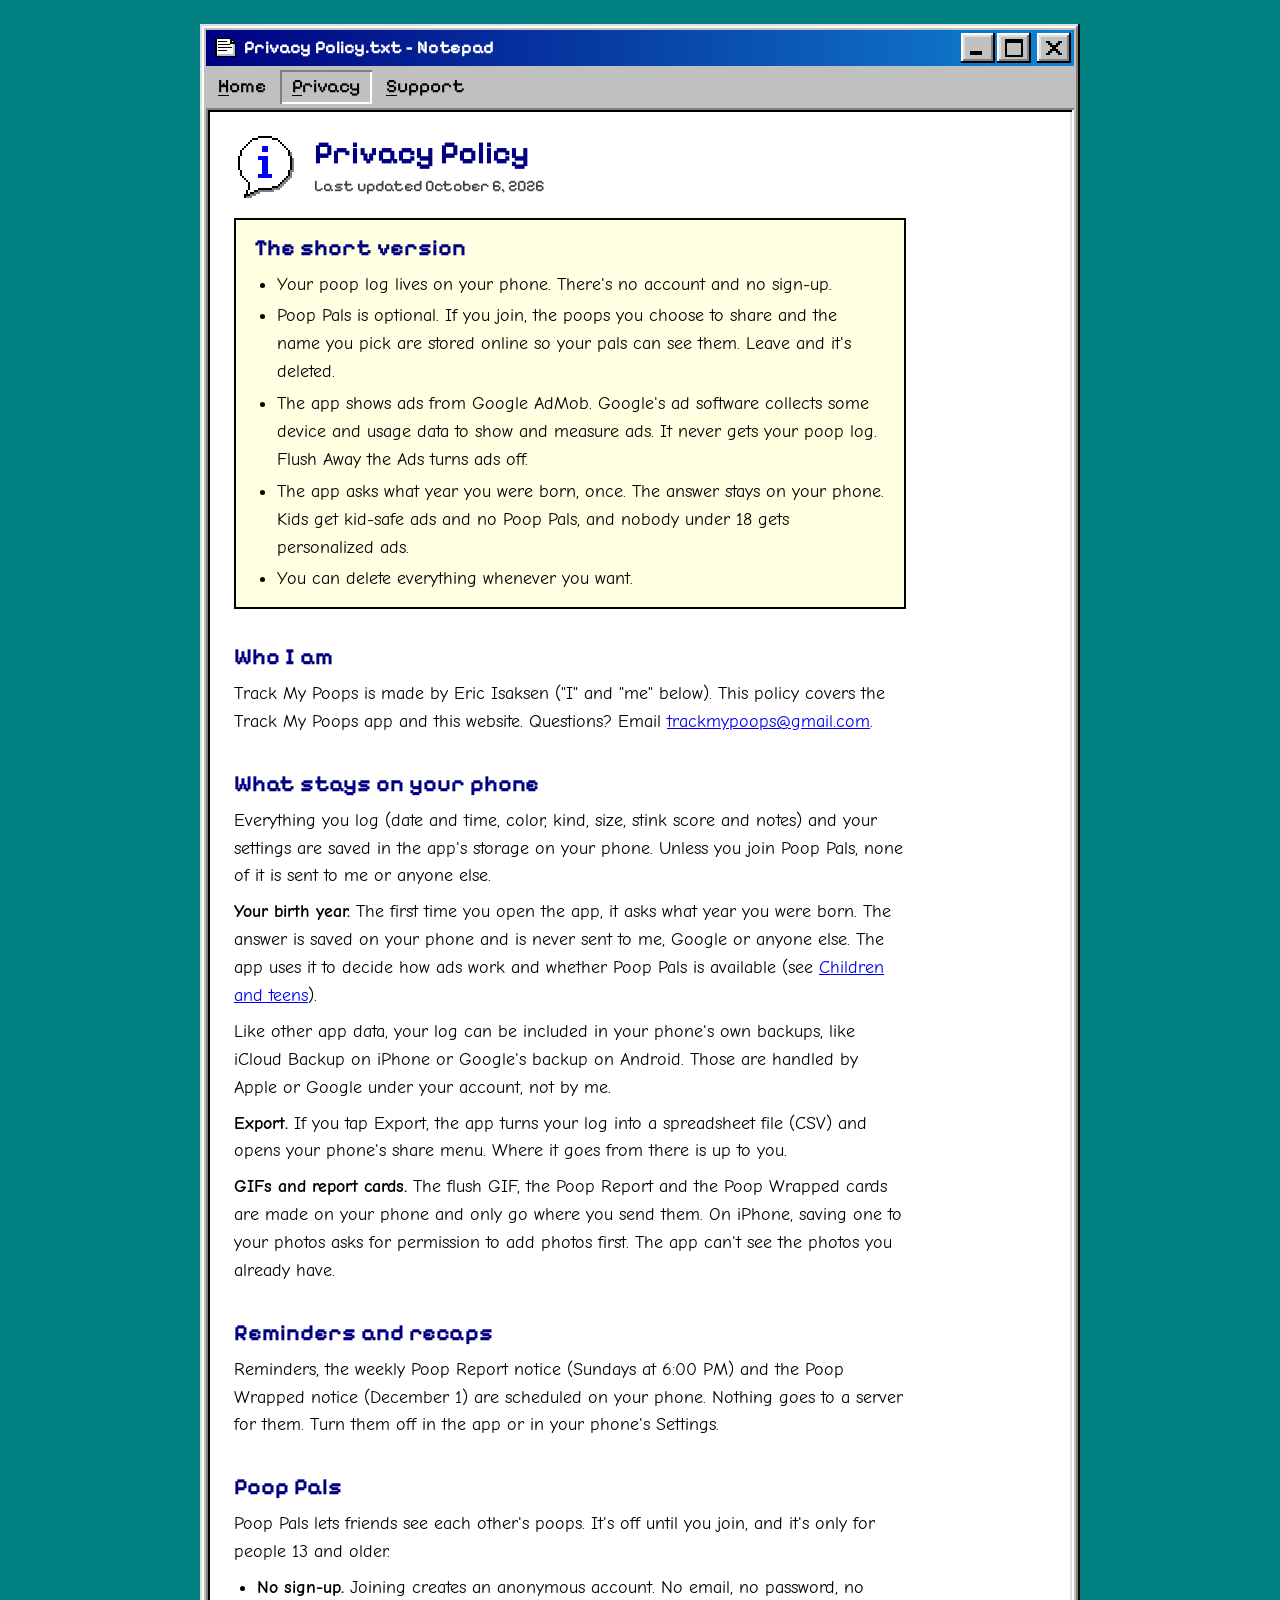
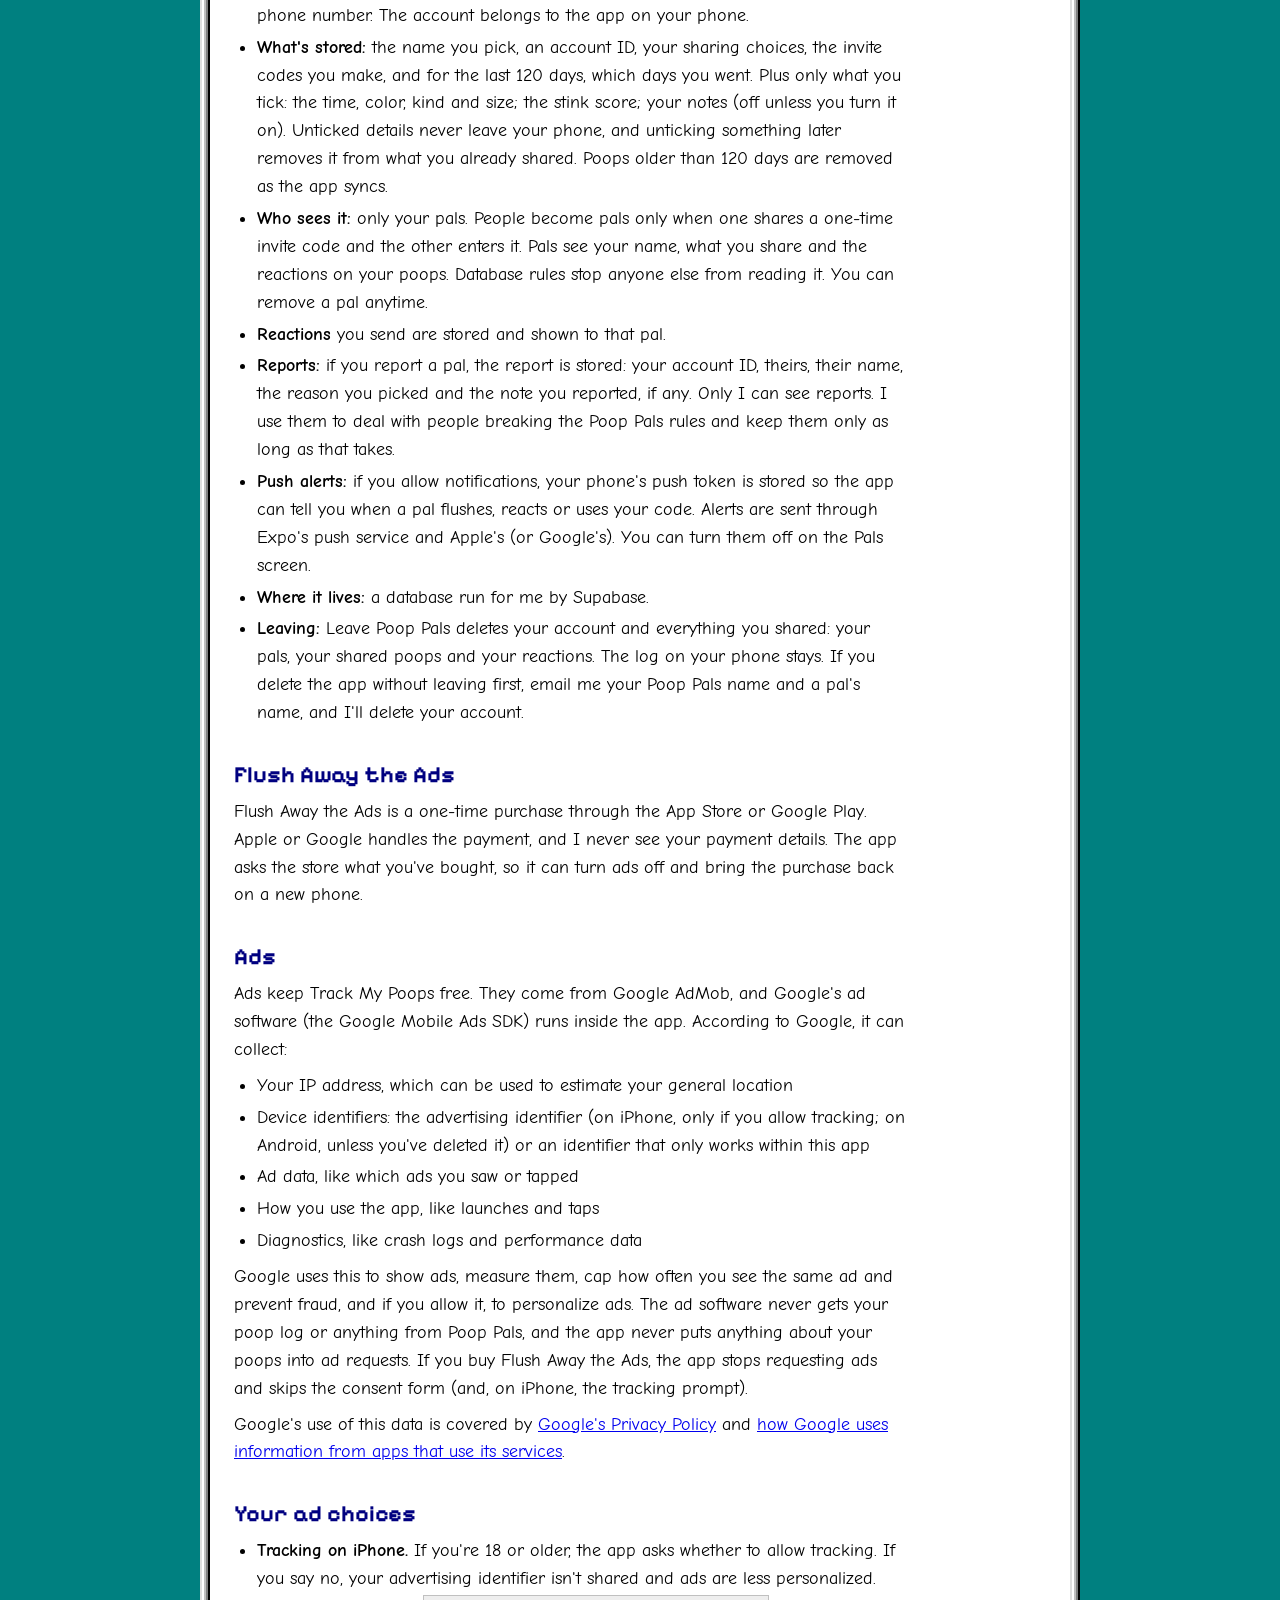
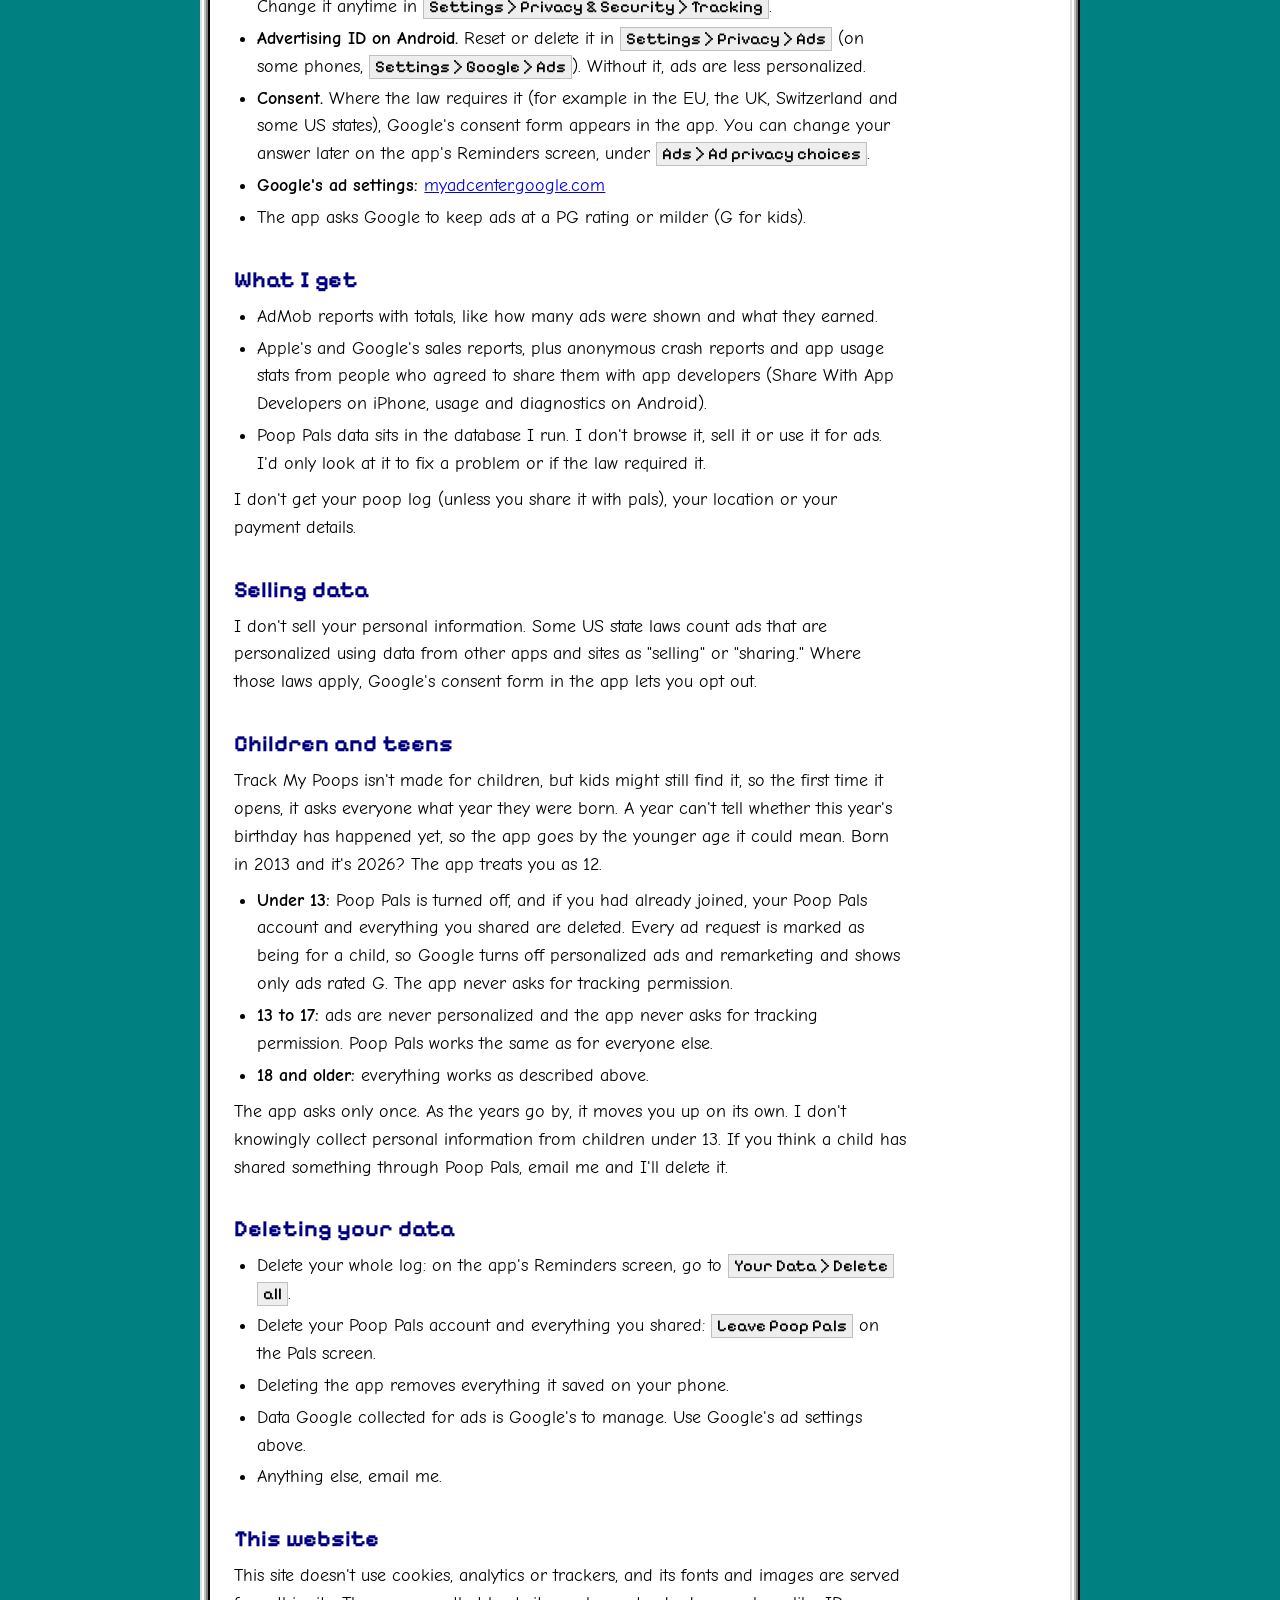
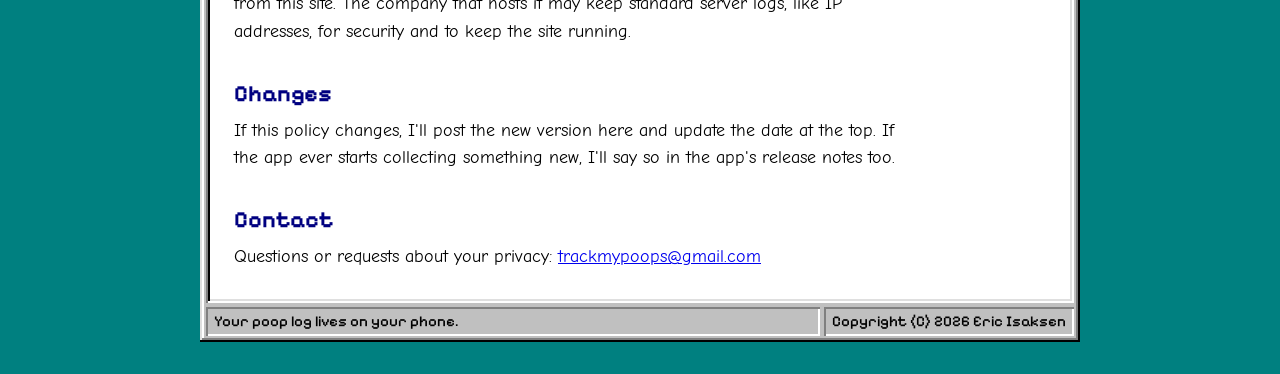
==== commit 80f24733: "Privacy policy: the first-launch age question For app version 1.0.1. The app asks what year you were" ====
--- a/privacy/index.html
+++ b/privacy/index.html
@@ -37,7 +37,7 @@
               <img class="px" src="../assets/img/dialog-info.png" alt="" />
               <div>
                 <h1>Privacy Policy</h1>
-                <p class="updated">Last updated October 4, 2026</p>
+                <p class="updated">Last updated October 6, 2026</p>
               </div>
             </div>
 
@@ -47,6 +47,7 @@
                 <li>Your poop log lives on your phone. There's no account and no sign-up.</li>
                 <li>Poop Pals is optional. If you join, the poops you choose to share and the name you pick are stored online so your pals can see them. Leave and it's deleted.</li>
                 <li>The app shows ads from Google AdMob. Google's ad software collects some device and usage data to show and measure ads. It never gets your poop log. Flush Away the Ads turns ads off.</li>
+                <li>The app asks what year you were born, once. The answer stays on your phone. Kids get kid-safe ads and no Poop Pals, and nobody under 18 gets personalized ads.</li>
                 <li>You can delete everything whenever you want.</li>
               </ul>
             </div>
@@ -63,6 +64,10 @@
               Poop Pals, none of it is sent to me or anyone else.
             </p>
             <p>
+              <strong>Your birth year.</strong> The first time you open the app, it asks what year you were born. The answer is saved on your phone and is never sent to me,
+              Google or anyone else. The app uses it to decide how ads work and whether Poop Pals is available (see <a href="#children">Children and teens</a>).
+            </p>
+            <p>
               Like other app data, your log can be included in your phone's own backups, like iCloud Backup on iPhone or Google's backup on Android. Those are handled by Apple
               or Google under your account, not by me.
             </p>
@@ -82,7 +87,7 @@
             </p>
 
             <h2 id="pals">Poop Pals</h2>
-            <p>Poop Pals lets friends see each other's poops. It's off until you join.</p>
+            <p>Poop Pals lets friends see each other's poops. It's off until you join, and it's only for people 13 and older.</p>
             <ul>
               <li>
                 <strong>No sign-up.</strong> Joining creates an anonymous account. No email, no password, no phone number. The account belongs to the app on your phone.
@@ -147,8 +152,8 @@
             <h2 id="choices">Your ad choices</h2>
             <ul>
               <li>
-                <strong>Tracking on iPhone.</strong> The app asks whether to allow tracking. If you say no, your advertising identifier isn't shared and ads are less
-                personalized. Change it anytime in <span class="path">Settings &gt; Privacy &amp; Security &gt; Tracking</span>.
+                <strong>Tracking on iPhone.</strong> If you're 18 or older, the app asks whether to allow tracking. If you say no, your advertising identifier isn't shared and
+                ads are less personalized. Change it anytime in <span class="path">Settings &gt; Privacy &amp; Security &gt; Tracking</span>.
               </li>
               <li>
                 <strong>Advertising ID on Android.</strong> Reset or delete it in <span class="path">Settings &gt; Privacy &gt; Ads</span> (on some phones,
@@ -159,7 +164,7 @@
                 You can change your answer later on the app's Reminders screen, under <span class="path">Ads &gt; Ad privacy choices</span>.
               </li>
               <li><strong>Google's ad settings:</strong> <a href="https://myadcenter.google.com" rel="noopener">myadcenter.google.com</a></li>
-              <li>The app asks Google to keep ads at a PG rating or milder.</li>
+              <li>The app asks Google to keep ads at a PG rating or milder (G for kids).</li>
             </ul>
 
             <h2 id="what-i-get">What I get</h2>
@@ -181,8 +186,24 @@
               those laws apply, Google's consent form in the app lets you opt out.
             </p>
 
-            <h2 id="children">Children</h2>
-            <p>Track My Poops is for ages 13 and up and isn't meant for children under 13. I don't knowingly collect personal information from children.</p>
+            <h2 id="children">Children and teens</h2>
+            <p>
+              Track My Poops isn't made for children, but kids might still find it, so the first time it opens, it asks everyone what year they were born. A year can't tell
+              whether this year's birthday has happened yet, so the app goes by the younger age it could mean. Born in 2013 and it's 2026? The app treats you as 12.
+            </p>
+            <ul>
+              <li>
+                <strong>Under 13:</strong> Poop Pals is turned off, and if you had already joined, your Poop Pals account and everything you shared are deleted. Every ad
+                request is marked as being for a child, so Google turns off personalized ads and remarketing and shows only ads rated G. The app never asks for tracking
+                permission.
+              </li>
+              <li><strong>13 to 17:</strong> ads are never personalized and the app never asks for tracking permission. Poop Pals works the same as for everyone else.</li>
+              <li><strong>18 and older:</strong> everything works as described above.</li>
+            </ul>
+            <p>
+              The app asks only once. As the years go by, it moves you up on its own. I don't knowingly collect personal information from children under 13. If you think a
+              child has shared something through Poop Pals, email me and I'll delete it.
+            </p>
 
             <h2 id="delete">Deleting your data</h2>
             <ul>
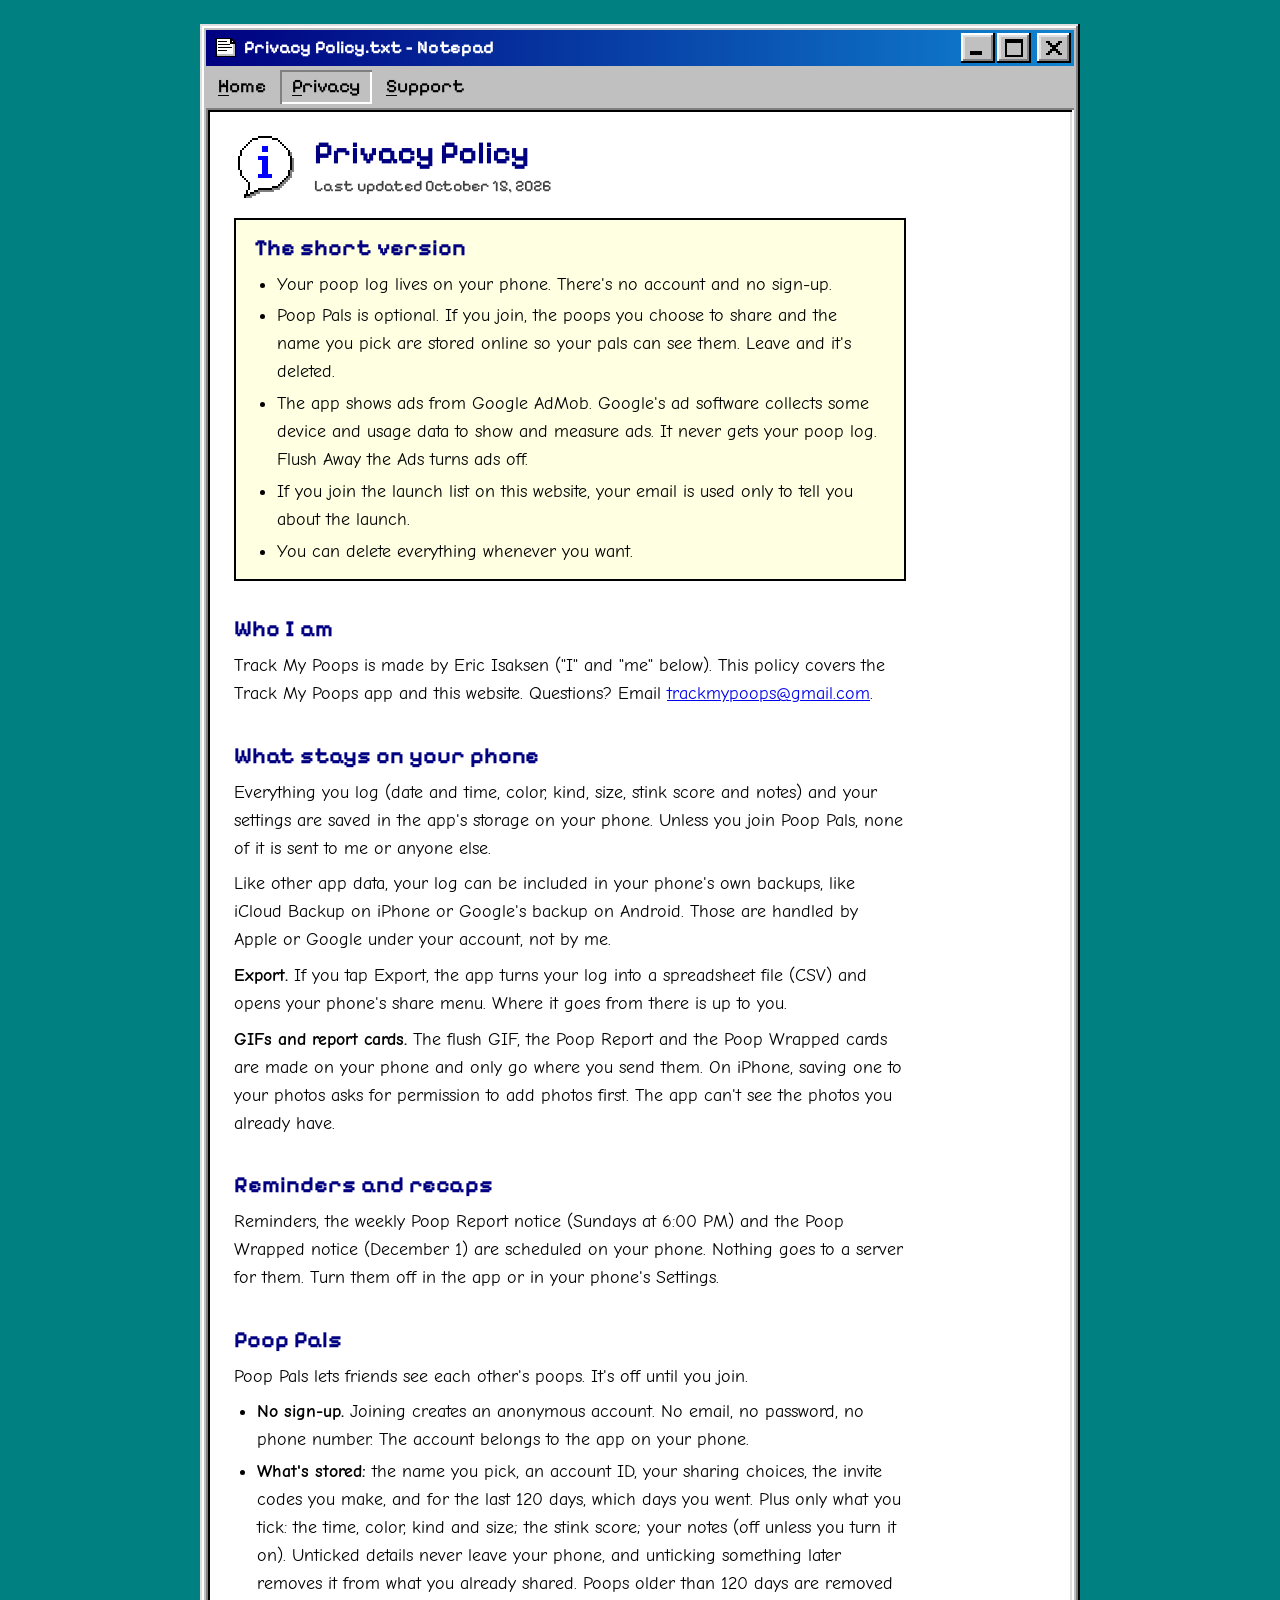
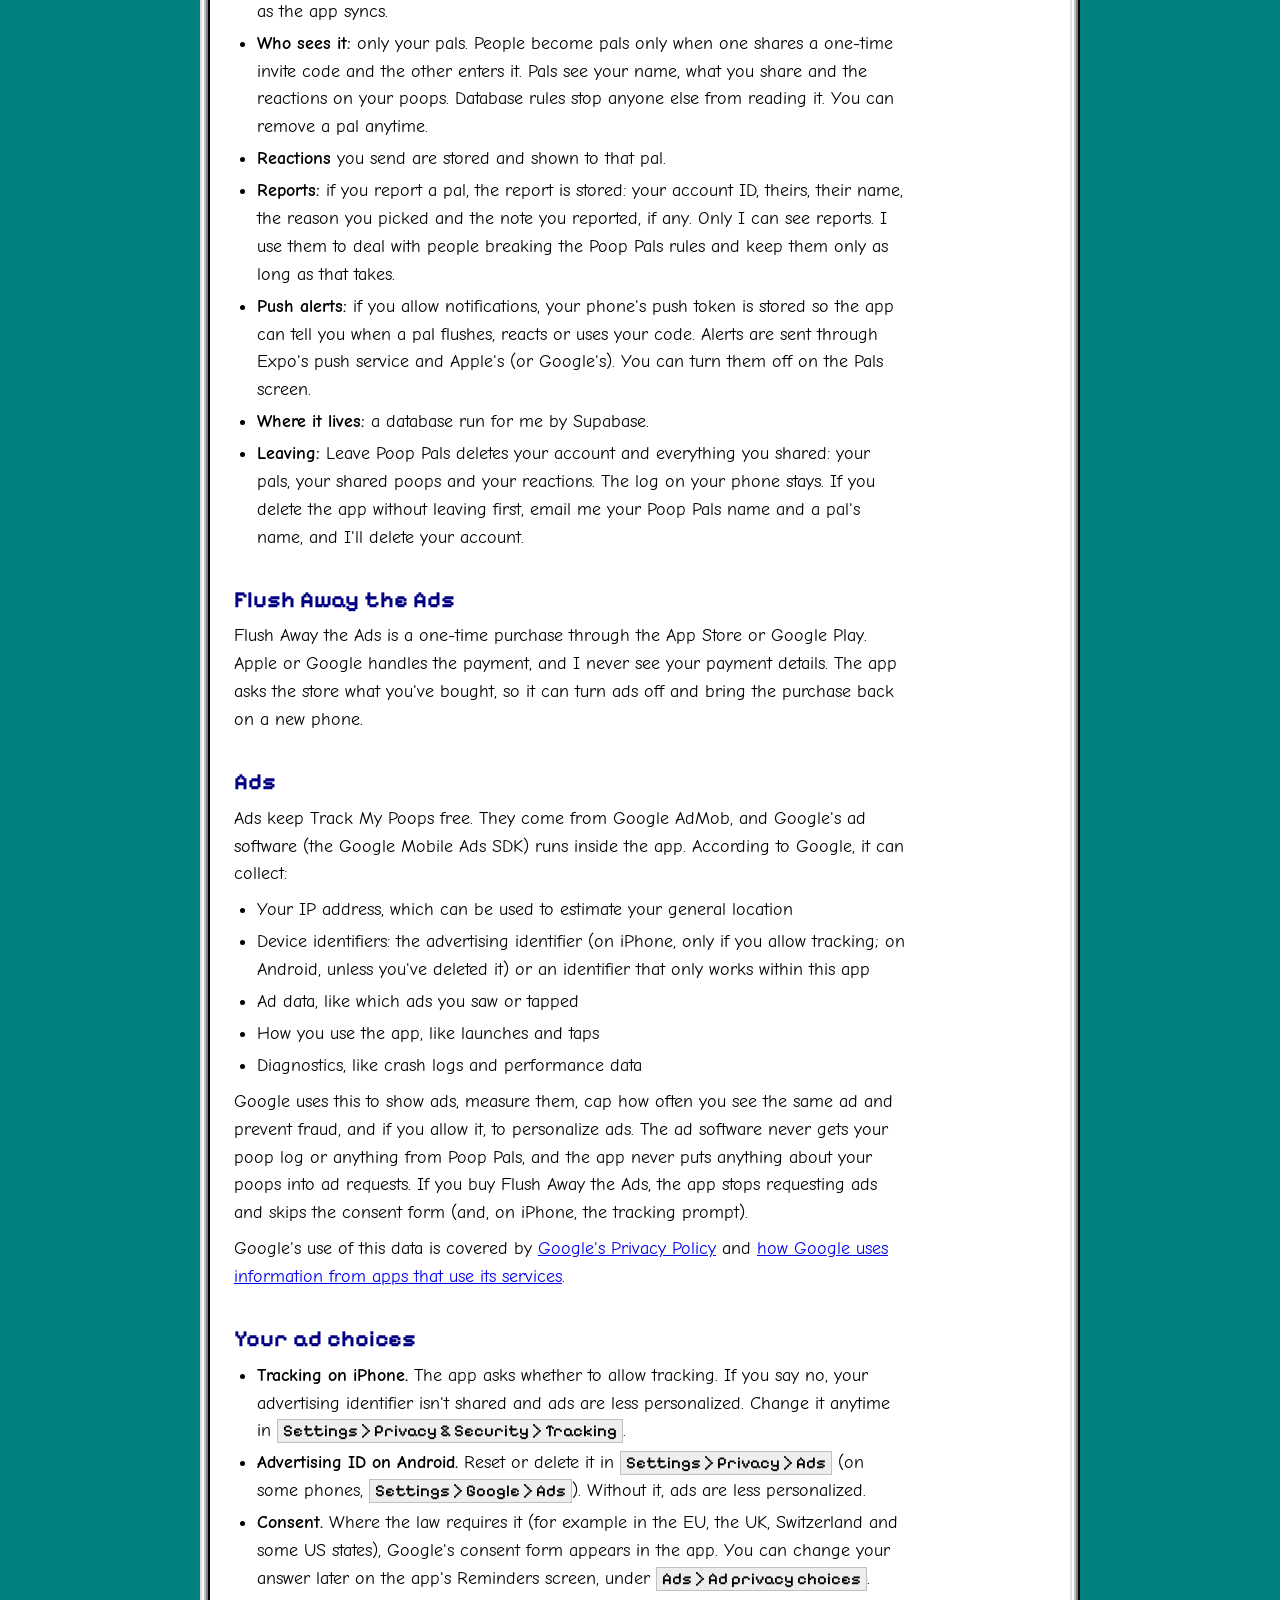
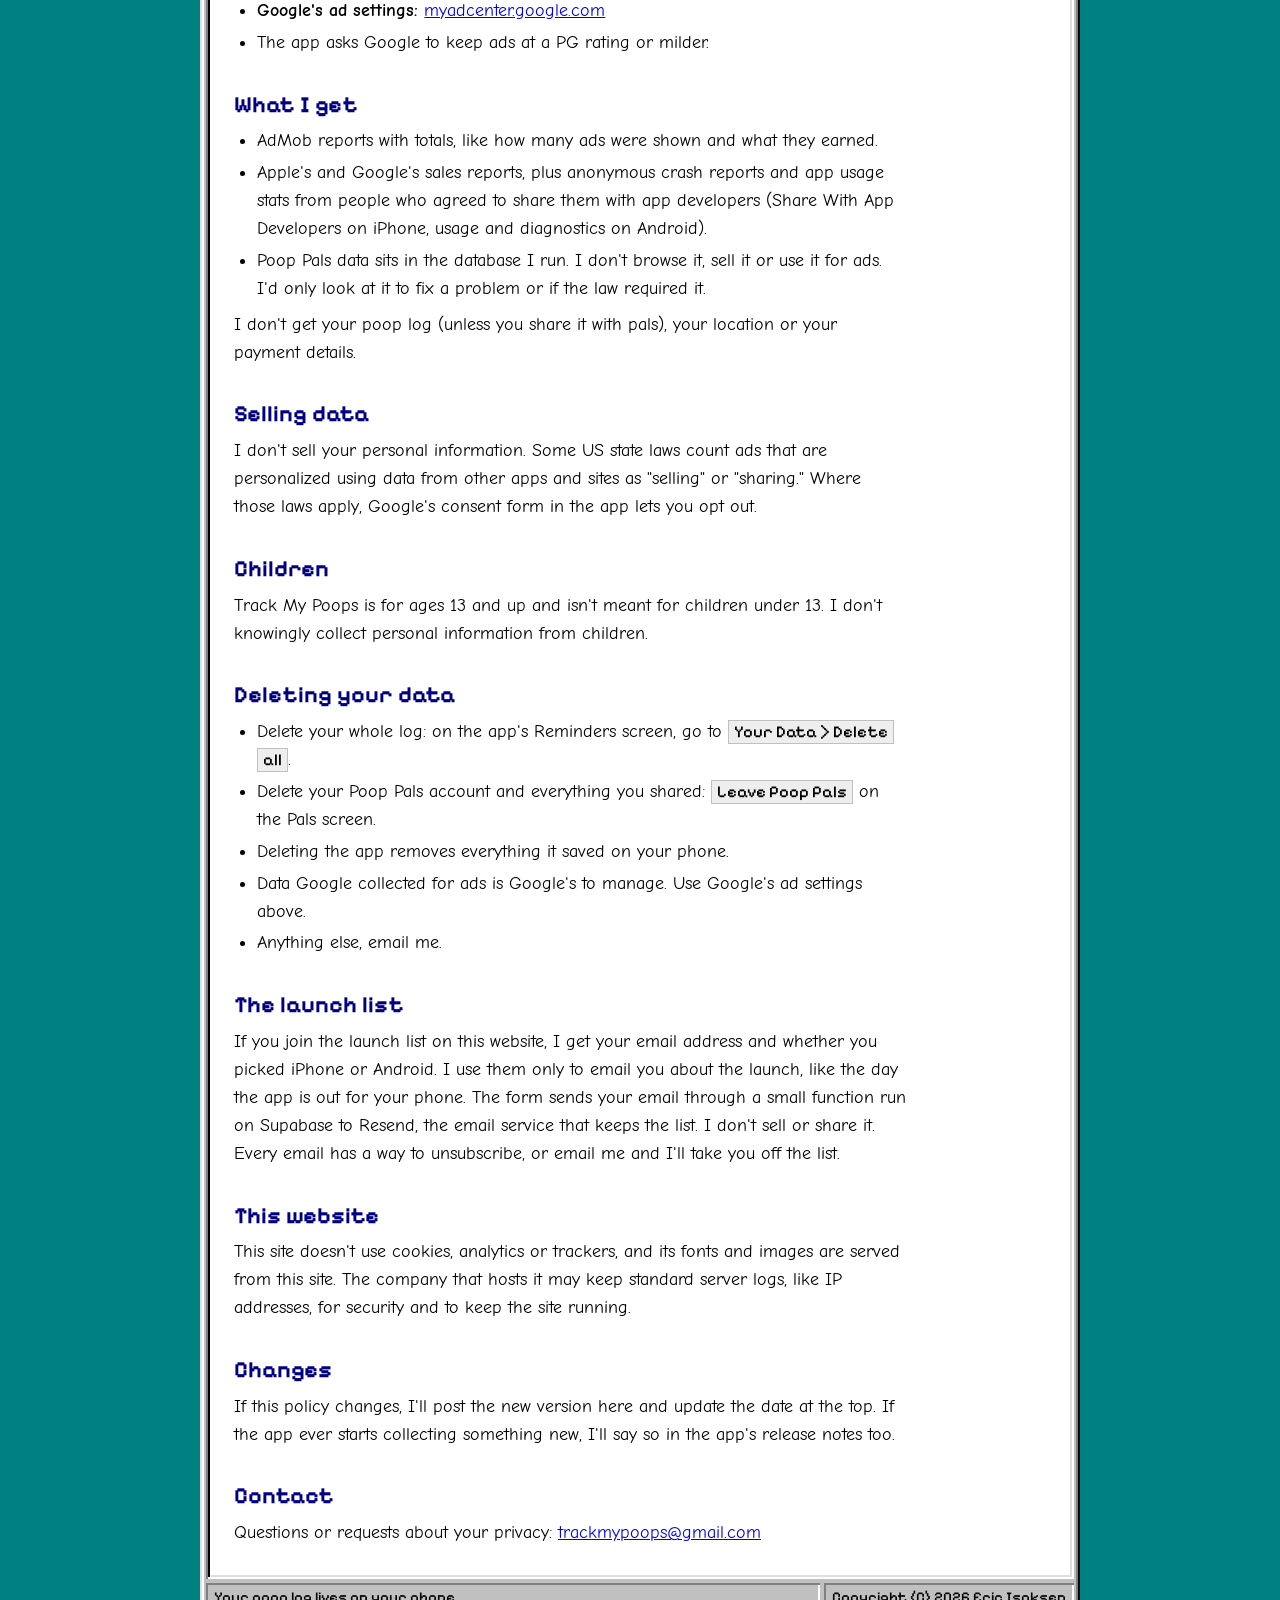
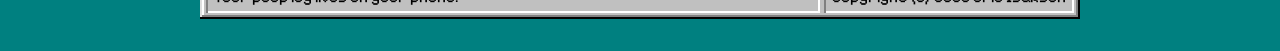
==== commit fb6eef45: "Add a launch list signup form A Win98 dialog under the App Store button collects an email and iPhone" ====
--- a/privacy/index.html
+++ b/privacy/index.html
@@ -37,7 +37,7 @@
               <img class="px" src="../assets/img/dialog-info.png" alt="" />
               <div>
                 <h1>Privacy Policy</h1>
-                <p class="updated">Last updated October 6, 2026</p>
+                <p class="updated">Last updated October 15, 2026</p>
               </div>
             </div>
 
@@ -47,7 +47,7 @@
                 <li>Your poop log lives on your phone. There's no account and no sign-up.</li>
                 <li>Poop Pals is optional. If you join, the poops you choose to share and the name you pick are stored online so your pals can see them. Leave and it's deleted.</li>
                 <li>The app shows ads from Google AdMob. Google's ad software collects some device and usage data to show and measure ads. It never gets your poop log. Flush Away the Ads turns ads off.</li>
-                <li>The app asks what year you were born, once. The answer stays on your phone. Kids get kid-safe ads and no Poop Pals, and nobody under 18 gets personalized ads.</li>
+                <li>If you join the launch list on this website, your email is used only to tell you about the launch.</li>
                 <li>You can delete everything whenever you want.</li>
               </ul>
             </div>
@@ -64,10 +64,6 @@
               Poop Pals, none of it is sent to me or anyone else.
             </p>
             <p>
-              <strong>Your birth year.</strong> The first time you open the app, it asks what year you were born. The answer is saved on your phone and is never sent to me,
-              Google or anyone else. The app uses it to decide how ads work and whether Poop Pals is available (see <a href="#children">Children and teens</a>).
-            </p>
-            <p>
               Like other app data, your log can be included in your phone's own backups, like iCloud Backup on iPhone or Google's backup on Android. Those are handled by Apple
               or Google under your account, not by me.
             </p>
@@ -87,7 +83,7 @@
             </p>
 
             <h2 id="pals">Poop Pals</h2>
-            <p>Poop Pals lets friends see each other's poops. It's off until you join, and it's only for people 13 and older.</p>
+            <p>Poop Pals lets friends see each other's poops. It's off until you join.</p>
             <ul>
               <li>
                 <strong>No sign-up.</strong> Joining creates an anonymous account. No email, no password, no phone number. The account belongs to the app on your phone.
@@ -152,8 +148,8 @@
             <h2 id="choices">Your ad choices</h2>
             <ul>
               <li>
-                <strong>Tracking on iPhone.</strong> If you're 18 or older, the app asks whether to allow tracking. If you say no, your advertising identifier isn't shared and
-                ads are less personalized. Change it anytime in <span class="path">Settings &gt; Privacy &amp; Security &gt; Tracking</span>.
+                <strong>Tracking on iPhone.</strong> The app asks whether to allow tracking. If you say no, your advertising identifier isn't shared and ads are less
+                personalized. Change it anytime in <span class="path">Settings &gt; Privacy &amp; Security &gt; Tracking</span>.
               </li>
               <li>
                 <strong>Advertising ID on Android.</strong> Reset or delete it in <span class="path">Settings &gt; Privacy &gt; Ads</span> (on some phones,
@@ -164,7 +160,7 @@
                 You can change your answer later on the app's Reminders screen, under <span class="path">Ads &gt; Ad privacy choices</span>.
               </li>
               <li><strong>Google's ad settings:</strong> <a href="https://myadcenter.google.com" rel="noopener">myadcenter.google.com</a></li>
-              <li>The app asks Google to keep ads at a PG rating or milder (G for kids).</li>
+              <li>The app asks Google to keep ads at a PG rating or milder.</li>
             </ul>
 
             <h2 id="what-i-get">What I get</h2>
@@ -186,24 +182,8 @@
               those laws apply, Google's consent form in the app lets you opt out.
             </p>
 
-            <h2 id="children">Children and teens</h2>
-            <p>
-              Track My Poops isn't made for children, but kids might still find it, so the first time it opens, it asks everyone what year they were born. A year can't tell
-              whether this year's birthday has happened yet, so the app goes by the younger age it could mean. Born in 2013 and it's 2026? The app treats you as 12.
-            </p>
-            <ul>
-              <li>
-                <strong>Under 13:</strong> Poop Pals is turned off, and if you had already joined, your Poop Pals account and everything you shared are deleted. Every ad
-                request is marked as being for a child, so Google turns off personalized ads and remarketing and shows only ads rated G. The app never asks for tracking
-                permission.
-              </li>
-              <li><strong>13 to 17:</strong> ads are never personalized and the app never asks for tracking permission. Poop Pals works the same as for everyone else.</li>
-              <li><strong>18 and older:</strong> everything works as described above.</li>
-            </ul>
-            <p>
-              The app asks only once. As the years go by, it moves you up on its own. I don't knowingly collect personal information from children under 13. If you think a
-              child has shared something through Poop Pals, email me and I'll delete it.
-            </p>
+            <h2 id="children">Children</h2>
+            <p>Track My Poops is for ages 13 and up and isn't meant for children under 13. I don't knowingly collect personal information from children.</p>
 
             <h2 id="delete">Deleting your data</h2>
             <ul>
@@ -213,6 +193,13 @@
               <li>Data Google collected for ads is Google's to manage. Use Google's ad settings above.</li>
               <li>Anything else, email me.</li>
             </ul>
+
+            <h2 id="launch-list">The launch list</h2>
+            <p>
+              If you join the launch list on this website, I get your email address and whether you picked iPhone or Android. I use them only to email you about the launch,
+              like the day the app is out for your phone. The form sends your email through a small function run on Supabase to Resend, the email service that keeps the list.
+              I don't sell or share it. Every email has a way to unsubscribe, or email me and I'll take you off the list.
+            </p>
 
             <h2 id="website">This website</h2>
             <p>
--- a/assets/site.css
+++ b/assets/site.css
@@ -403,6 +403,142 @@
   color: #404040;
 }
 
+/* launch list form: a Win98 dialog */
+.signup {
+  margin: 26px 0 0;
+}
+.dialog {
+  max-width: 600px;
+  background: var(--face);
+  padding: 4px;
+  box-shadow: var(--raised), 6px 6px 0 rgba(0, 0, 0, 0.3);
+}
+.dialog-title {
+  display: flex;
+  align-items: center;
+  gap: 8px;
+  padding: 4px 8px;
+  background: linear-gradient(90deg, var(--navy), var(--title-end));
+  color: #fff;
+  font: 700 18px/1.2 var(--pixel);
+}
+.dialog-title img {
+  width: 22px;
+  height: 22px;
+}
+.dialog-body {
+  display: flex;
+  gap: 16px;
+  align-items: flex-start;
+  padding: 18px 18px 16px;
+}
+.dialog-icon {
+  width: 48px;
+  height: 48px;
+  flex: none;
+}
+.signup form {
+  flex: 1;
+  min-width: 0;
+}
+.signup h2 {
+  font: 700 23px/1.25 var(--pixel);
+  margin: 0;
+}
+.signup-lede {
+  margin: 4px 0 14px;
+}
+.signup .fields {
+  display: flex;
+  flex-wrap: wrap;
+  align-items: center;
+  gap: 12px 16px;
+}
+.field {
+  flex: 1 1 240px;
+  min-width: 0;
+  padding: 11px 12px 10px;
+  border: 0;
+  border-radius: 0;
+  background: #fff;
+  color: #000;
+  font: 500 18px/1.2 var(--pixel);
+  box-shadow: var(--sunken);
+  -webkit-appearance: none;
+  appearance: none;
+}
+.field:focus {
+  outline: 2px dotted #000;
+  outline-offset: 2px;
+}
+.platform {
+  display: flex;
+  align-items: center;
+  gap: 6px 14px;
+  margin: 0;
+  padding: 0;
+  border: 0;
+  font: 500 17px/1.2 var(--pixel);
+}
+.platform legend {
+  float: left;
+  padding: 0;
+  margin-right: 2px;
+  white-space: nowrap;
+}
+.platform label {
+  display: inline-flex;
+  align-items: center;
+  gap: 6px;
+  cursor: pointer;
+}
+.platform input {
+  width: 18px;
+  height: 18px;
+  margin: 0;
+  accent-color: var(--navy);
+}
+.signup .btn:disabled {
+  color: var(--shadow) !important;
+  cursor: default;
+}
+.signup form.done .fields {
+  display: none;
+}
+.signup-status {
+  margin: 12px 0 0;
+  font: 700 17px/1.35 var(--pixel);
+}
+.signup-status:empty {
+  display: none;
+}
+.signup-status.good {
+  color: #006400;
+}
+.signup-status.bad {
+  color: #c00000;
+}
+.signup .fine {
+  margin: 12px 0 0;
+  font: 500 15px/1.3 var(--pixel);
+  color: #404040;
+}
+.hp {
+  position: absolute;
+  left: -9999px;
+  width: 1px;
+  height: 1px;
+  overflow: hidden;
+}
+.sr {
+  position: absolute;
+  width: 1px;
+  height: 1px;
+  overflow: hidden;
+  clip: rect(0 0 0 0);
+  white-space: nowrap;
+}
+
 .cards {
   list-style: none;
   padding: 0;
@@ -454,7 +590,8 @@
   background: #ffff80;
 }
 
-.shots-title {
+.shots-title,
+.section-title {
   font: 700 24px/1.3 var(--pixel);
   margin: 40px 0 14px;
 }
@@ -486,6 +623,35 @@
   font: 500 16px/1.3 var(--pixel);
   margin-top: 8px;
   max-width: 214px;
+}
+
+.follow .section-title {
+  margin-bottom: 4px;
+}
+.follow-note {
+  margin: 0;
+}
+.socials {
+  list-style: none;
+  padding: 0;
+  margin: 16px 0 0;
+  display: grid;
+  grid-template-columns: repeat(auto-fit, minmax(130px, 1fr));
+  gap: 12px;
+}
+.socials li {
+  margin: 0;
+}
+.socials .btn {
+  width: 100%;
+  flex-direction: column;
+  align-items: flex-start;
+  gap: 2px;
+  padding: 10px 14px 11px;
+}
+.socials .btn span {
+  font: 500 15px/1.2 var(--pixel);
+  color: #404040;
 }
 
 .note-small {
@@ -655,6 +821,21 @@
   .doc h1 {
     font-size: 27px;
   }
+  .dialog-body {
+    gap: 12px;
+    padding: 14px 12px 14px;
+  }
+  .dialog-icon {
+    width: 36px;
+    height: 36px;
+  }
+  .signup h2 {
+    font-size: 21px;
+  }
+  .signup .btn {
+    width: 100%;
+    justify-content: center;
+  }
   .doc-head img {
     width: 48px;
     height: 48px;
